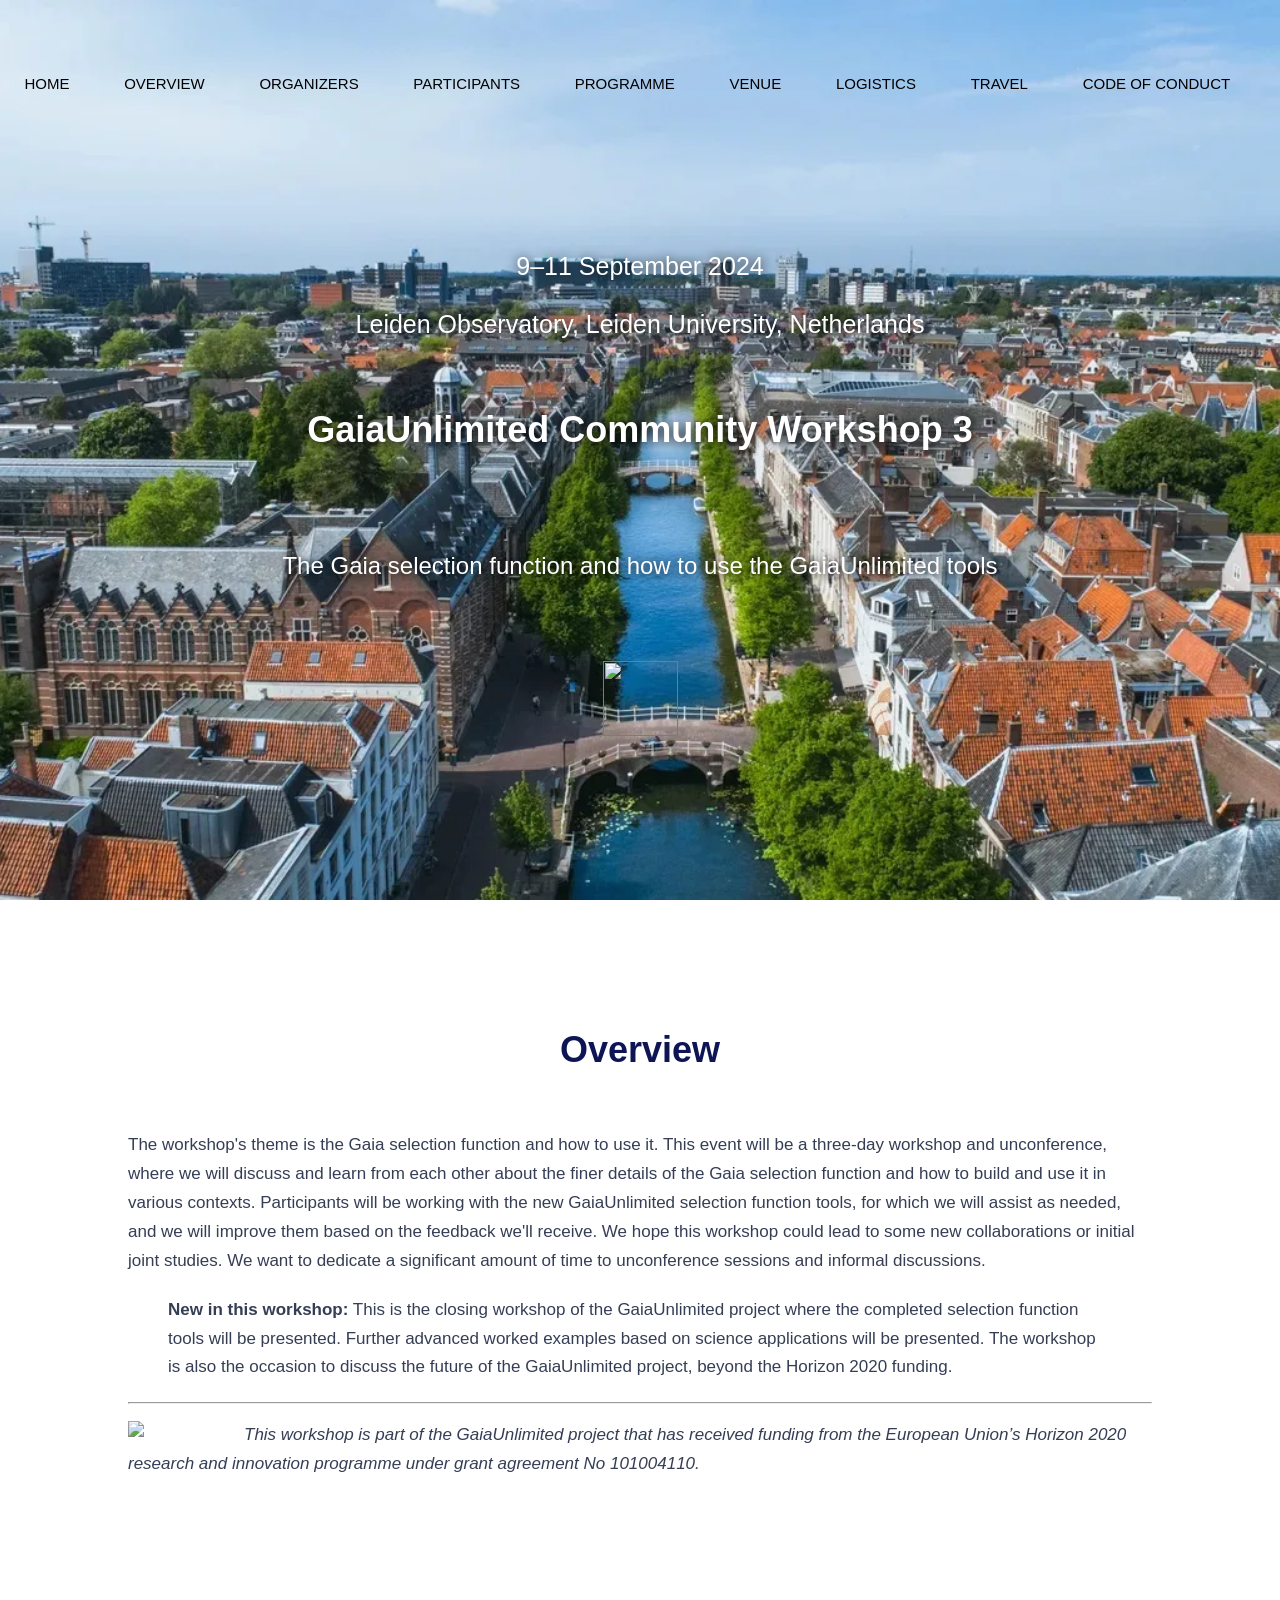
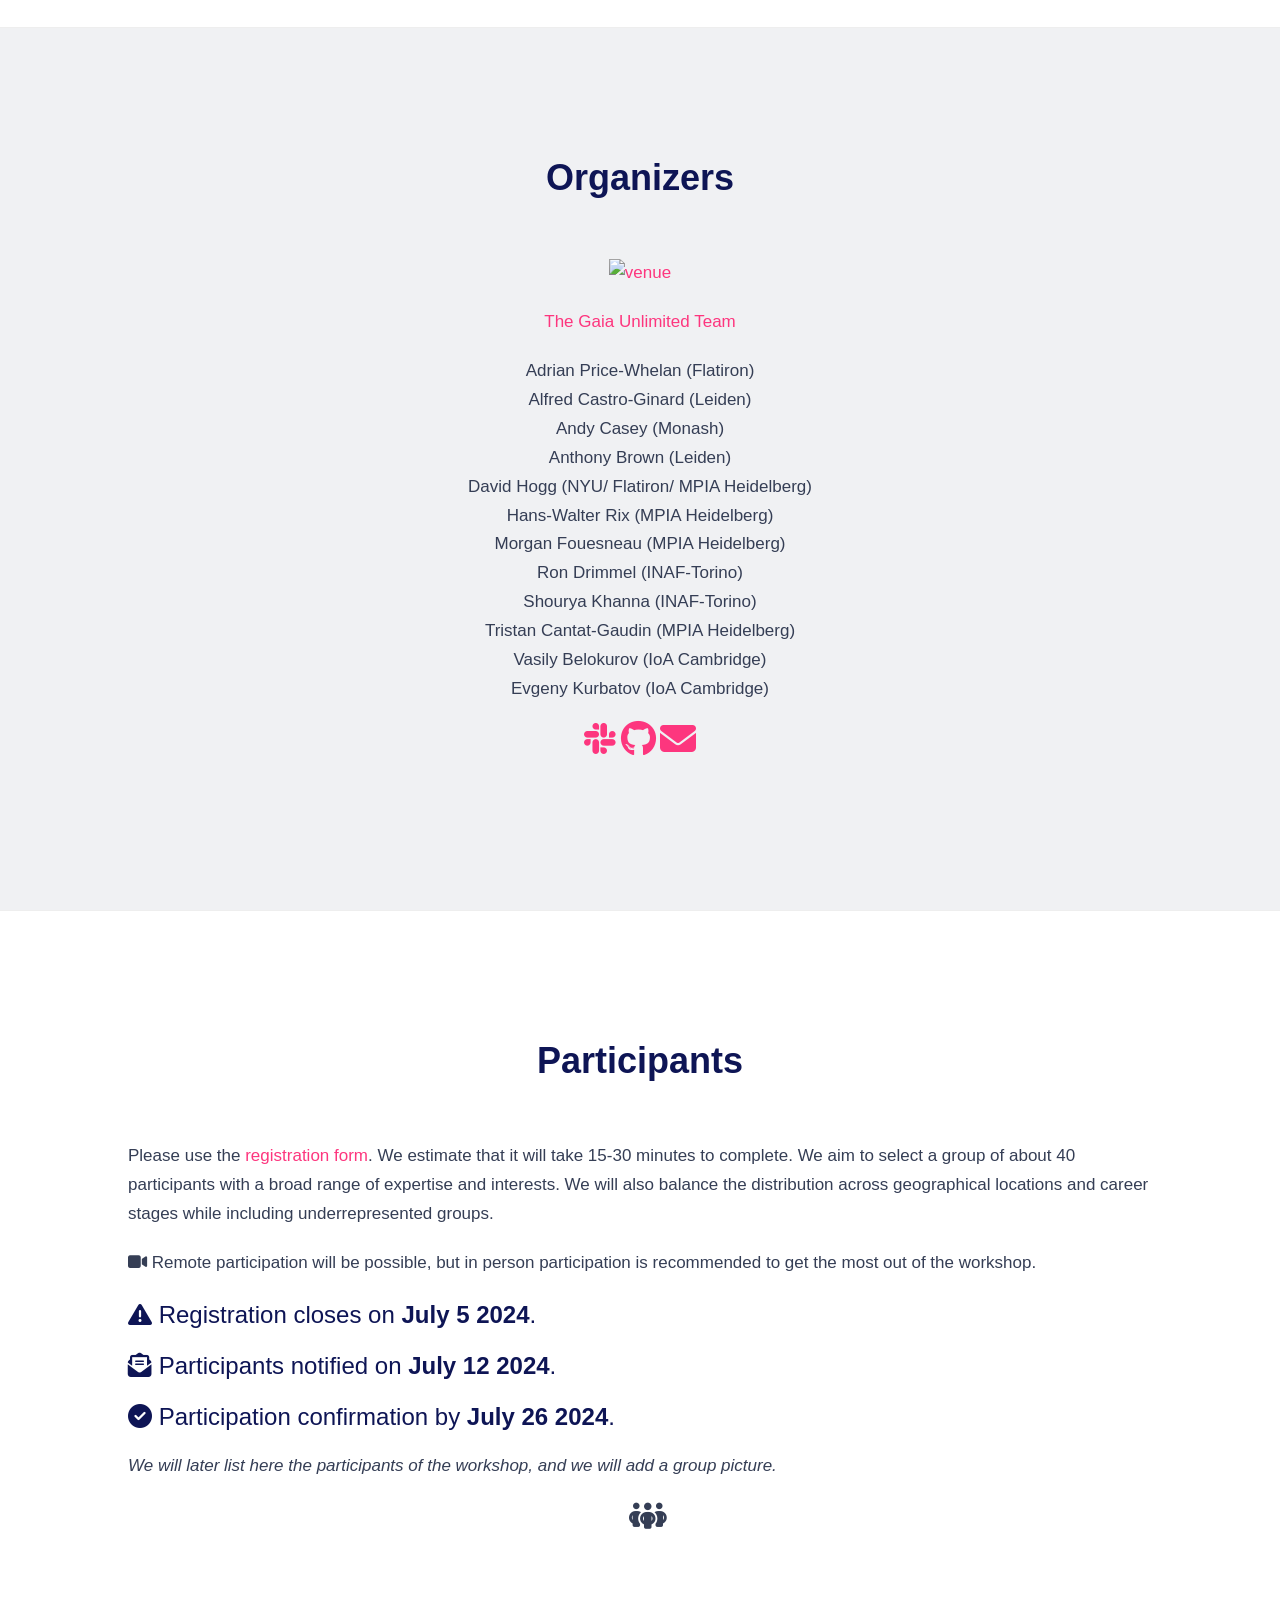
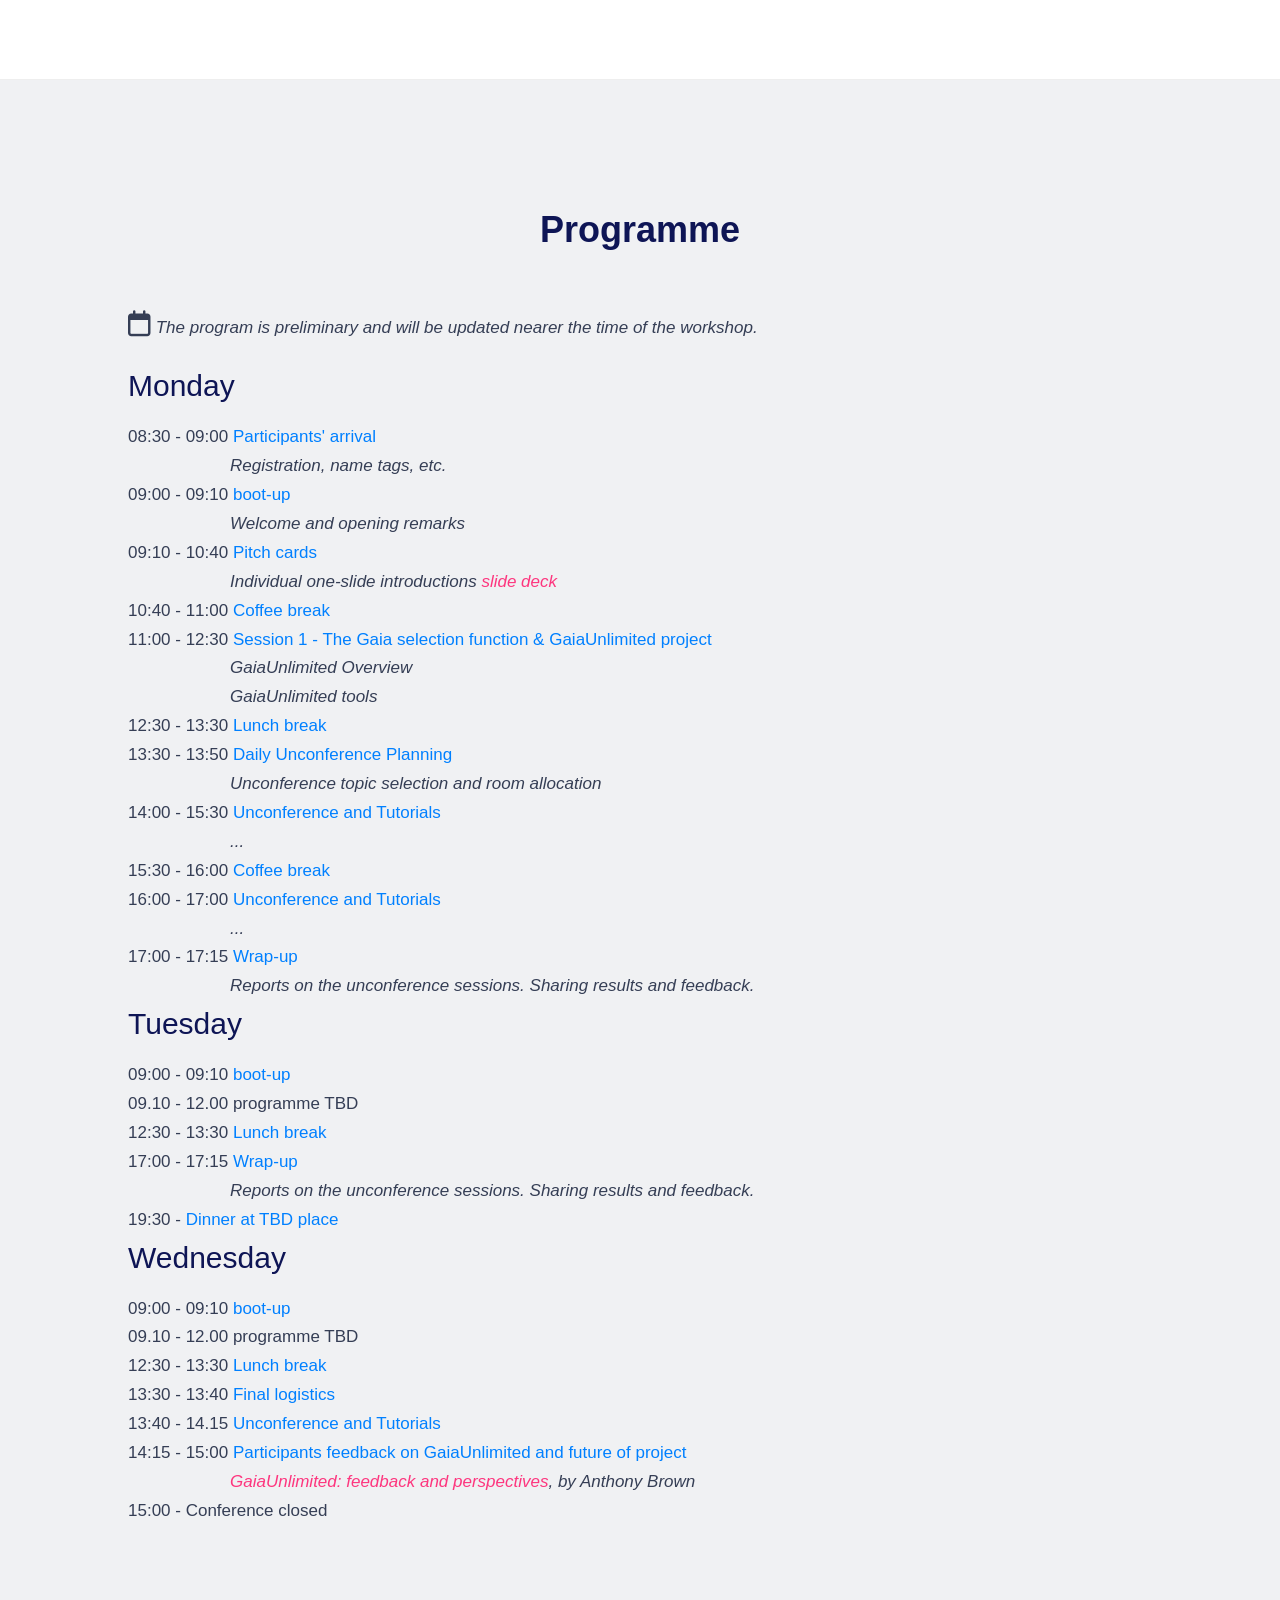
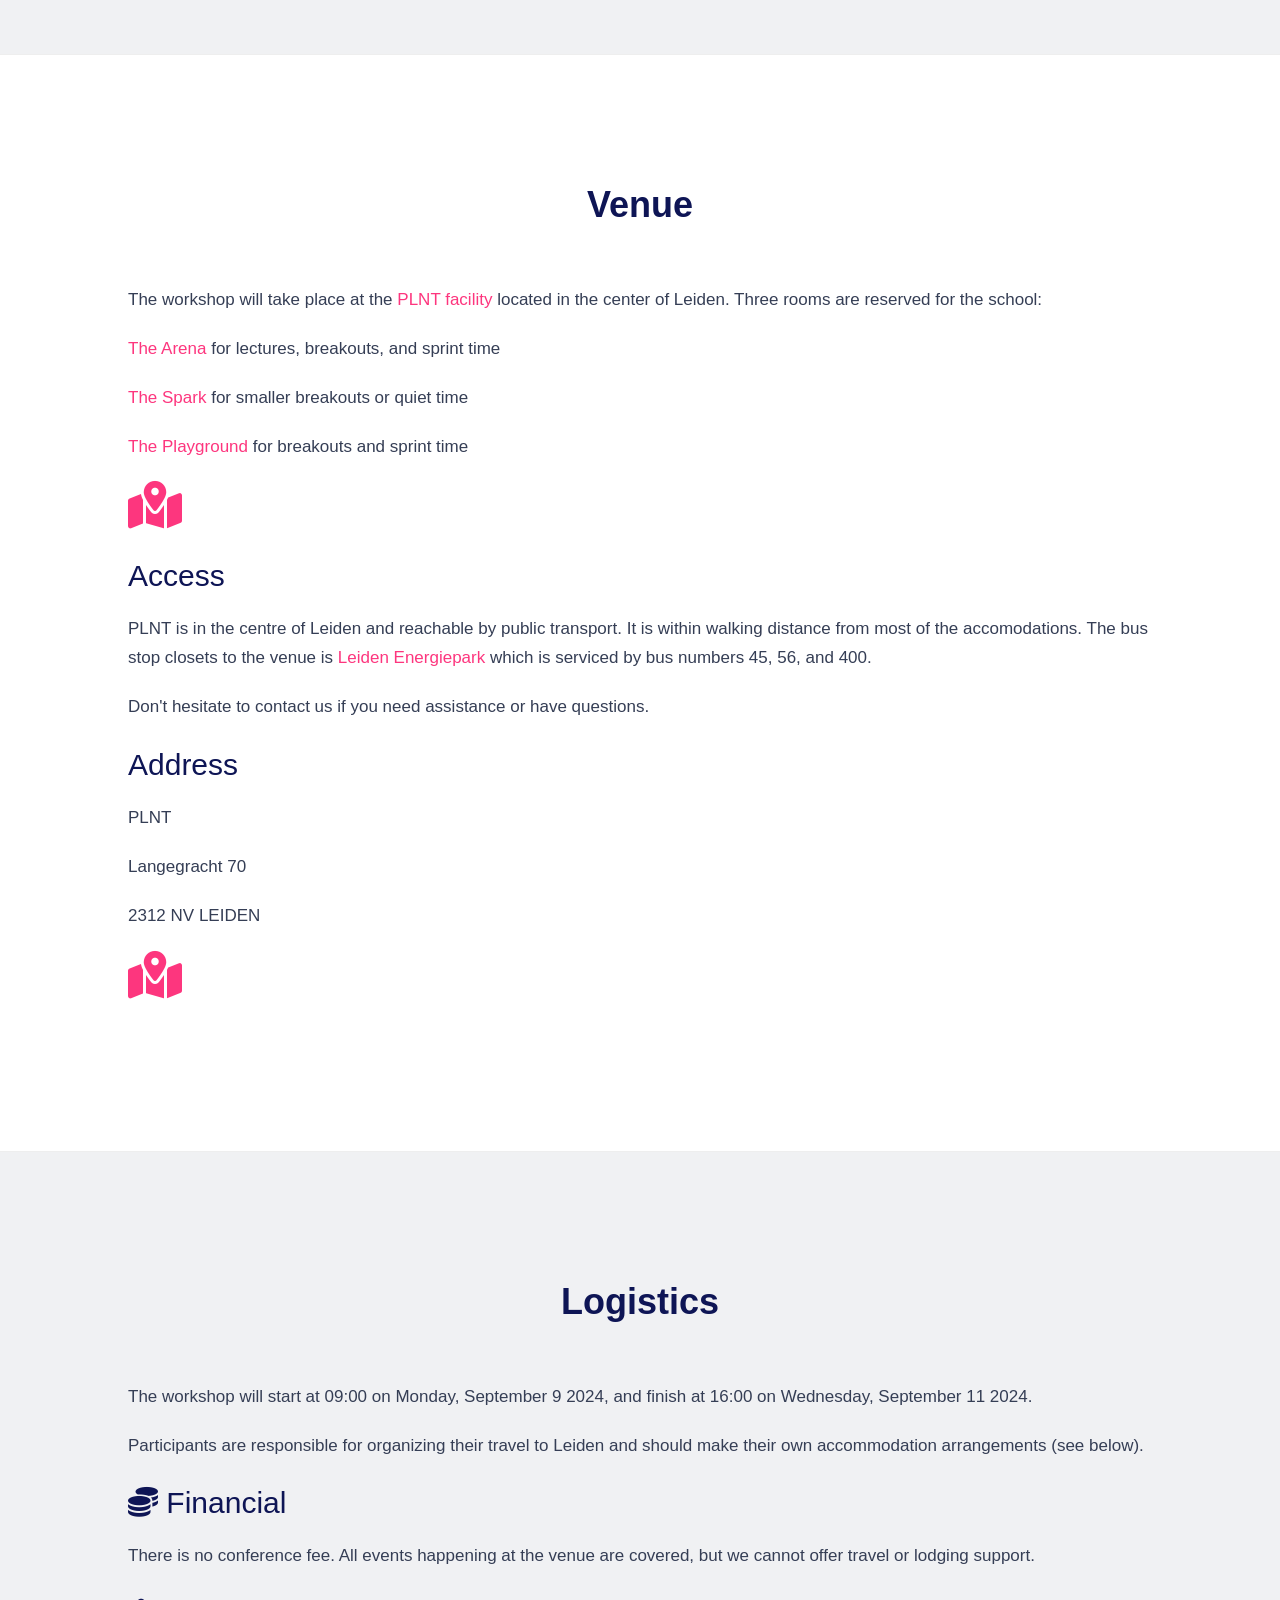
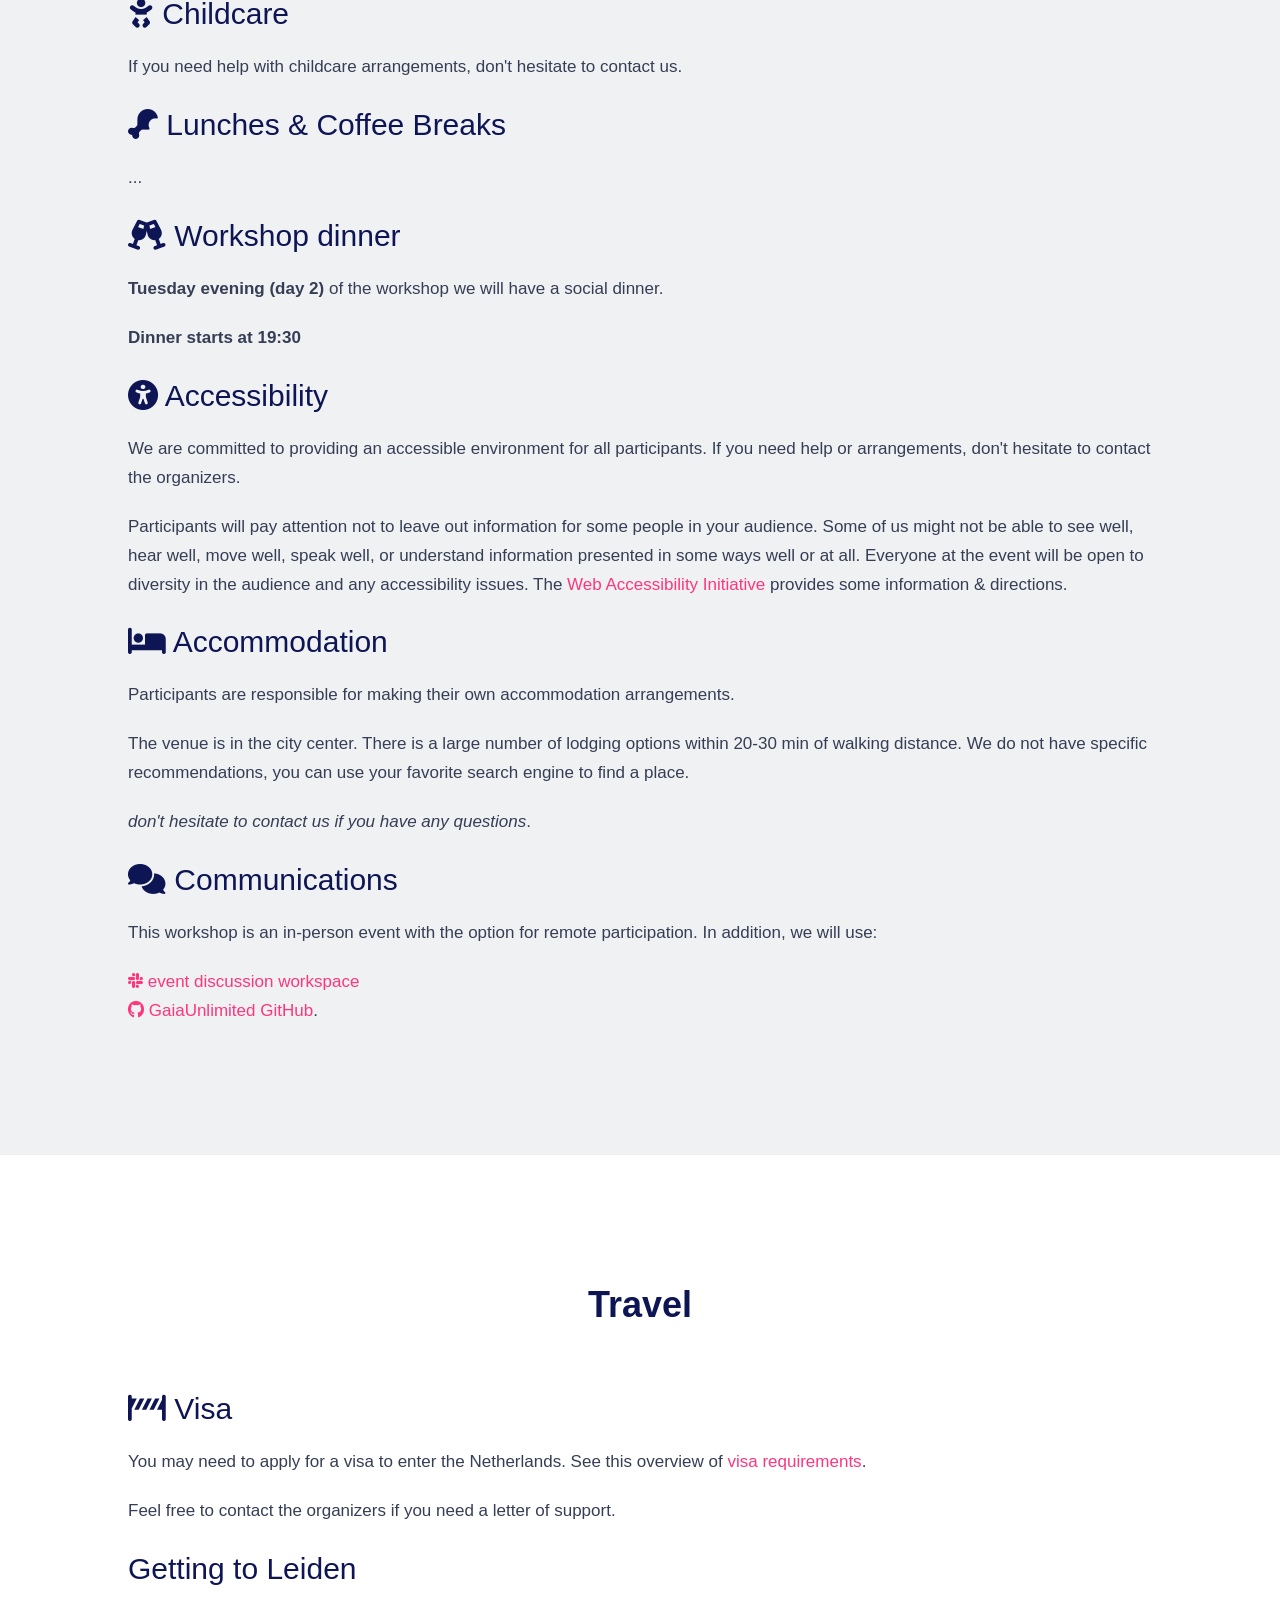
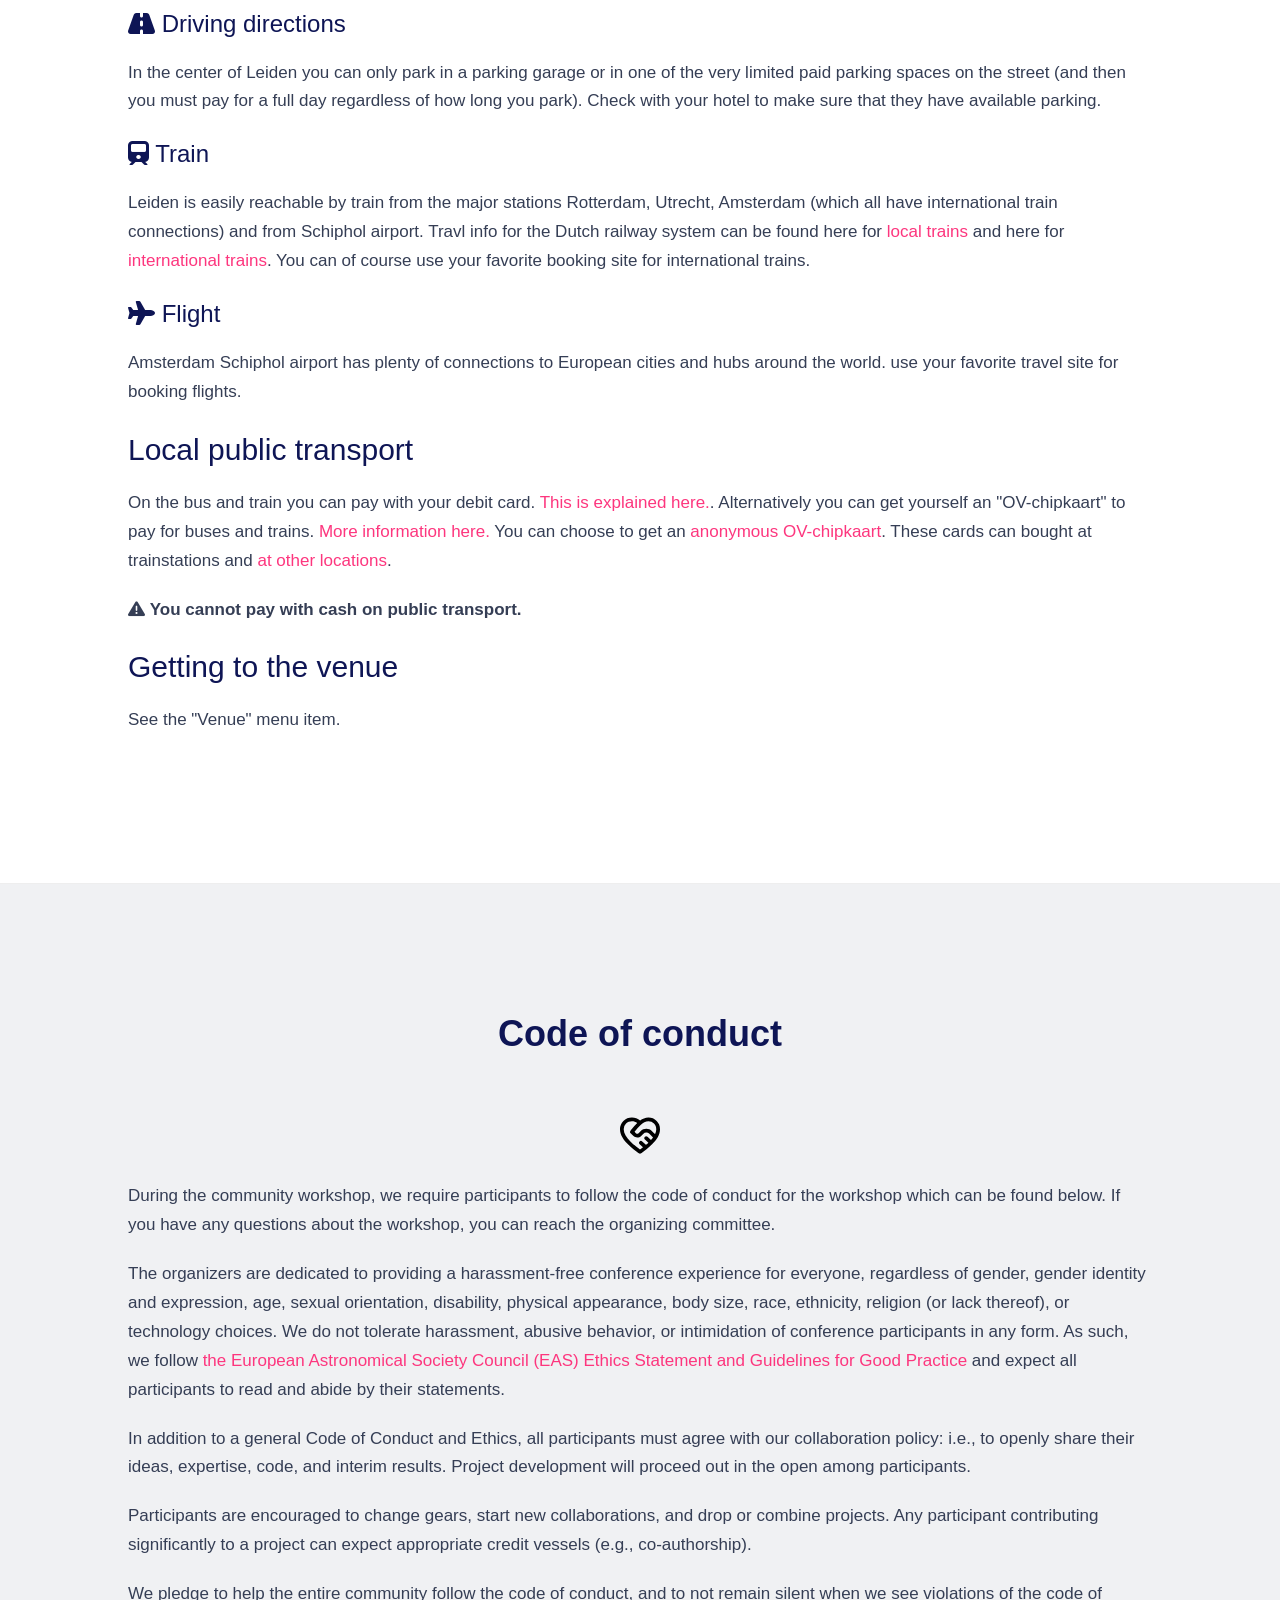
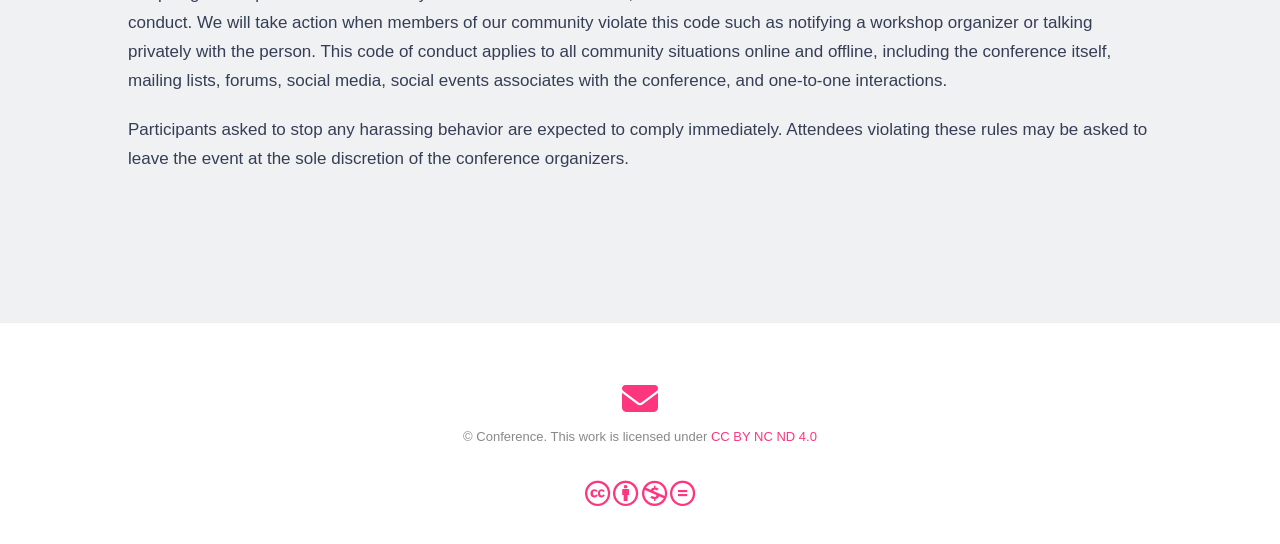
==== index.html @ 3f691093 "Update documentation" ====
<!DOCTYPE html>
<html>

<head>
    <meta charset="utf-8">
    <meta http-equiv="X-UA-Compatible" content="IE=edge">
    <meta name="viewport" content="width=device-width, initial-scale=1">
    <!-- The above 3 meta tags *must* come first in the head; any other head content must come *after* these tags -->
    <title> GaiaUnlimited Community Workshop 3 </title>

    <!-- favicon -->
    <link href="" rel=icon>

    <!-- Bootstrap -->
    <link rel=stylesheet href=https://cdn.jsdelivr.net/npm/academicons@1.9.1/css/academicons.min.css
        integrity="sha512-W0xM4mr6dEP9nREo7Z9z+9X70wytKvMGeDsj7ps2+xg5QPrEBXC8tAW1IFnzjR6eoJ90JmCnFzerQJTLzIEHjA=="
        crossorigin=anonymous media=print onload="this.media='all'">
    <link rel=stylesheet href=https://cdn.jsdelivr.net/gh/highlightjs/cdn-release@10.2.1/build/styles/github.min.css
        crossorigin=anonymous title=hl-light media=print onload="this.media='all'">
    <link rel=stylesheet href=https://cdn.jsdelivr.net/gh/highlightjs/cdn-release@10.2.1/build/styles/dracula.min.css
        crossorigin=anonymous title=hl-dark media=print onload="this.media='all'" disabled>
    <link rel="stylesheet" href="https://cdnjs.cloudflare.com/ajax/libs/font-awesome/6.1.1/css/all.min.css">
    <script src=https://cdn.jsdelivr.net/npm/mathjax@3/es5/tex-chtml.js integrity crossorigin=anonymous async></script>
    <script src="https://cdn.jsdelivr.net/npm/bootstrap@5.1.3/dist/js/bootstrap.bundle.min.js"
        integrity="sha384-ka7Sk0Gln4gmtz2MlQnikT1wXgYsOg+OMhuP+IlRH9sENBO0LRn5q+8nbTov4+1p"
        crossorigin="anonymous"></script>

    <!-- Style CSS -->
    <link href="css/style.css" rel="stylesheet">

    <!-- HTML5 shim and Respond.js for IE8 support of HTML5 elements and media queries -->
    <!-- WARNING: Respond.js doesn't work if you view the page via file:// -->
    <!--[if lt IE 9]>
    <script src="https://oss.maxcdn.com/html5shiv/3.7.2/html5shiv.min.js"></script>
    <script src="https://oss.maxcdn.com/respond/1.4.2/respond.min.js"></script>
    <![endif]-->
</head>

<body id="page-top" data-spy="scroll" data-target=".navbar">
    <div id="main-wrapper">
        <!-- Page Preloader -->
        <div id="preloader">
            <div id="status">
                <div class="status-mes"></div>
            </div>
        </div>

        <header class="header">
            <!-- Navigation -->
            <nav class="navbar main-menu" role="navigation">
                <div class="container">
                    <!-- Collect the nav links, forms, and other content for toggling -->
                    <div class="collapse navbar-collapse navbar-right navbar-main-collapse">
                        <ul class="nav navbar-nav"
                            style="display: flex;flex-wrap: wrap;flex-direction: row;align-content: center;justify-content: space-evenly;">
                            <!-- Hidden li included to remove active class from about link when scrolled up past about section -->
                            <li class="hidden"><a href="#page-top"></a></li>
                            <li><a class="page-scroll" href="#page-top">Home</a></li>
                            <li><a class="page-scroll" href="#section-overview">Overview</a></li>
<li><a class="page-scroll" href="#section-organizers">Organizers</a></li>
<li><a class="page-scroll" href="#section-participants">Participants</a></li>
<li><a class="page-scroll" href="#section-programme">Programme</a></li>
<li><a class="page-scroll" href="#section-venue">Venue</a></li>
<li><a class="page-scroll" href="#section-logistics">Logistics</a></li>
<li><a class="page-scroll" href="#section-travel">Travel</a></li>
<li><a class="page-scroll" href="#section-code-of-conduct">Code of conduct</a></li>
                        </ul>
                    </div>
                    <!-- /.navbar-collapse -->
                </div>
                <!-- /.container -->
            </nav>
            <!-- .nav -->
        </header>

        <div class="jumbotron text-center" id="page-top">
            <div class="content">
                <div class="event-date" style="text-shadow: 0px 1px 12px black;"> 9&ndash;11 September 2024 <br><br>Leiden Observatory, Leiden University, Netherlands
                </div><br>
                <h1 style="text-shadow: 0px 1px 12px black;"> GaiaUnlimited Community Workshop 3 </h1>
                <br><br>
                <p class="lead" style="text-shadow: 0px 1px 12px black;"> The Gaia selection function and how to use the GaiaUnlimited tools </p>
                <br><br>
                <a href><img src="https://gaia-unlimited.org/wp-content/uploads/2021/06/cropped-gaia_unlimited_logo_github.png" width="75" height="75" alt=""></a>
            </div>
        </div>
        <!-- .Jumbotron-->

        <!-- Section template -->
<section id="section-overview" class="section-wrapper overview ">
    <div class="container">
        <div class="row">
            <div class="section-title">
                <h1> Overview </h1>
            </div>
            <div class="col-md-12">
                    <p>The workshop's theme is the Gaia selection function and how to use it. This event will be a three-day workshop and unconference, where we will discuss and learn from each other about the finer details of the Gaia selection function and how to build and use it in various contexts. Participants will be working with the new GaiaUnlimited selection function tools, for which we will assist as needed, and we will improve them based on the feedback we'll receive. We hope this workshop could lead to some new collaborations or initial joint studies. We want to dedicate a significant amount of time to unconference sessions and informal discussions.</p>
<blockquote>
<p><strong>New in this workshop:</strong> This is the closing workshop of the GaiaUnlimited project where the completed selection function tools will be presented. Further advanced worked examples based on science applications will be presented. The workshop is also the occasion to discuss the future of the GaiaUnlimited project, beyond the Horizon 2020 funding.</p>
</blockquote>
<hr />
<p><a href="https://ec.europa.eu/info/funding-tenders/opportunities/portal/screen/home"><img width="100px" src="https://gaia-unlimited.org/wp-content/uploads/2021/06/EU-Logo_400x267.png" style="float:left;margin-right:1rem;"></a>
<em>This workshop is part of the GaiaUnlimited project that has received funding from the  European Union’s Horizon 2020 research and innovation programme under grant agreement No 101004110.</em></p>
            </div>
        </div>
    </div>
</section><!-- Section template -->
<section id="section-organizers" class="section-wrapper organizers gray-bg">
    <div class="container">
        <div class="row">
            <div class="section-title">
                <h1> Organizers </h1>
            </div>
            <div class="col-md-12">
                    <div class="col-md-12" style="text-align:center;">
<p><a href="https://gaia-unlimited.org"><img src="https://gaia-unlimited.org/wp-content/uploads/2021/06/cropped-gaia_unlimited_logo.png" alt="venue" width=360px"></a></p>
<p><a href="https://gaia-unlimited.org/team">The Gaia Unlimited Team</a></p>
<ul>
<li>Adrian Price-Whelan (Flatiron)</li>
<li>Alfred Castro-Ginard (Leiden)</li>
<li>Andy Casey (Monash)</li>
<li>Anthony Brown (Leiden)</li>
<li>David Hogg (NYU/ Flatiron/ MPIA Heidelberg)</li>
<li>Hans-Walter Rix (MPIA Heidelberg)</li>
<li>Morgan Fouesneau (MPIA Heidelberg)</li>
<li>Ron Drimmel (INAF-Torino)</li>
<li>Shourya Khanna (INAF-Torino)</li>
<li>Tristan Cantat-Gaudin (MPIA Heidelberg)</li>
<li>Vasily Belokurov (IoA Cambridge)</li>
<li>Evgeny Kurbatov (IoA Cambridge)</li>
</ul>
<p><a href="https://github.com/gaia-unlimited/community-workshop3/discussions" aria-label=envelope>
<i class="fa-brands fa-slack" style="font-size:36px;"></i>
</a>
<a href="https://github.com/gaia-unlimited" aria-label=envelope>
<i class="fa-brands fa-github" style="font-size:36px;"></i></i>
</a>
<a href="" aria-label=envelope>
<i class="fas fa-envelope big-icon" style="font-size:36px;"></i>
</a></p>
</div>
            </div>
        </div>
    </div>
</section><!-- Section template -->
<section id="section-participants" class="section-wrapper participants ">
    <div class="container">
        <div class="row">
            <div class="section-title">
                <h1> Participants </h1>
            </div>
            <div class="col-md-12">
                    <!--
<i class="fa-solid fa-people-group"></i> The registration is **closed**.
-->

<p>Please use the <a href="https://forms.gle/392gVDj4LmBH3yQZA">registration form</a>. We estimate that it will take 15-30 minutes to complete. We aim to select a group of about 40 participants with a broad range of expertise and interests. We will also balance the distribution across geographical locations and career stages while including underrepresented groups.</p>
<p><i class="fa-solid fa-video"></i> Remote participation will be possible, but in person participation is recommended to get the most out of the workshop.</p>
<h3><i class="fa-solid fa-exclamation-triangle"></i> Registration closes on <strong>July 5 2024</strong>.</h3>
<h3><i class="fa-solid fa-envelope-open-text"></i> Participants notified on <strong>July 12 2024</strong>.</h3>
<h3><i class="fa-solid fa-circle-check"></i> Participation confirmation by <strong>July 26 2024</strong>.</h3>
<p><em>We will later list here the participants of the workshop, and we will add a group picture.</em></p>
<!--
<div style="display:flex; justify-content: center; flex-wrap: wrap;">
<img src="static/img/community-workshop3-group-picture.jpg" alt="group" width=90% style="float: right;">
</div>
-->

<div style="font-size:30px; display:flex; justify-content: center;">
<i class="fa-solid fa-people-group" style="margin-left: 15px;"></i>
</div>

<div style="display:flex; justify-content: center; flex-wrap: wrap;">
<div class="col-md-6" align="right" style="margin: 10px;">
</div>
            </div>
        </div>
    </div>
</section><section id="section-programme" class="section-wrapper programme gray-bg">
    <div class="container">
        <div class="row">
            <div class="section-title">
                <h1> Programme </h1>
            </div>
            <div class="col-md-12">
                <p><i class="fa-regular fa-calendar" style="font-size:26px";></i> <em>The program is preliminary and will be updated nearer the time of the workshop.</em></p>
                <h2 id="day-Monday">Monday</h2>
08:30 - 09:00 <font color="0080FF">Participants' arrival</font> <br>
<span style="display:inline-block; width: 6em;"></span><i>Registration, name tags, etc.</i><br>
09:00 - 09:10 <font color="0080FF">boot-up</font> <br>
<span style="display:inline-block; width: 6em;"></span><i>Welcome and opening remarks</i><br>
09:10 - 10:40 <font color="0080FF">Pitch cards</font> <br>
<span style="display:inline-block; width: 6em;"></span><i>Individual one-slide introductions <a href="https://docs.google.com/presentation/d/129dMgPvSP_gWxbiLA3nNBAgWdsC5j6qUgDxePL5C2GE/edit?usp=sharing">slide deck</a></i><br>
10:40 - 11:00 <font color="0080FF">Coffee break</font> <br>
11:00 - 12:30 <font color="0080FF">Session 1 - The Gaia selection function &amp; GaiaUnlimited project</font> <br>
<span style="display:inline-block; width: 6em;"></span><i>GaiaUnlimited Overview</i><br>
<span style="display:inline-block; width: 6em;"></span><i>GaiaUnlimited tools</i><br>
12:30 - 13:30 <font color="0080FF">Lunch break</font> <br>
13:30 - 13:50 <font color="0080FF">Daily Unconference Planning</font> <br>
<span style="display:inline-block; width: 6em;"></span><i>Unconference topic selection and room allocation</i><br>
14:00 - 15:30 <font color="0080FF">Unconference and Tutorials</font> <br>
<span style="display:inline-block; width: 6em;"></span><i>...</i><br>
15:30 - 16:00 <font color="0080FF">Coffee break</font> <br>
16:00 - 17:00 <font color="0080FF">Unconference and Tutorials</font> <br>
<span style="display:inline-block; width: 6em;"></span><i>...</i><br>
17:00 - 17:15 <font color="0080FF">Wrap-up</font> <br>
<span style="display:inline-block; width: 6em;"></span><i>Reports on the unconference sessions. Sharing results and feedback.</i><br>
<h2 id="day-Tuesday">Tuesday</h2>
09:00 - 09:10 <font color="0080FF">boot-up</font> <br>
09.10 - 12.00 programme TBD <br>
12:30 - 13:30 <font color="0080FF">Lunch break</font> <br>
17:00 - 17:15 <font color="0080FF">Wrap-up</font> <br>
<span style="display:inline-block; width: 6em;"></span><i>Reports on the unconference sessions. Sharing results and feedback.</i><br>
19:30 - <font color="0080FF">Dinner at TBD place</font> <br>
<h2 id="day-Wednesday">Wednesday</h2>
09:00 - 09:10 <font color="0080FF">boot-up</font> <br>
09.10 - 12.00 programme TBD <br>
12:30 - 13:30 <font color="0080FF">Lunch break</font> <br>
13:30 - 13:40 <font color="0080FF">Final logistics</font> <br>
13:40 - 14.15 <font color="0080FF">Unconference and Tutorials</font> <br>
14:15 - 15:00 <font color="0080FF">Participants feedback on GaiaUnlimited and future of project</font> <br>
<span style="display:inline-block; width: 6em;"></span><i><a href="">GaiaUnlimited: feedback and perspectives</a>, by Anthony Brown</i><br>
15:00 - Conference closed <br>
            </div>
        </div>
    </div>
</section><!-- Section template -->
<section id="section-venue" class="section-wrapper venue ">
    <div class="container">
        <div class="row">
            <div class="section-title">
                <h1> Venue </h1>
            </div>
            <div class="col-md-12">
                    <p>The workshop will take place at the <a href="https://plnt.nl">PLNT facility</a> located in the center of Leiden. Three rooms are reserved for the school:</p>
<p><a href="https://plnt.nl/en/Bookings/the-arena/">The Arena</a> for lectures, breakouts, and sprint time</p>
<p><a href="https://plnt.nl/en/Bookings/the-spark/">The Spark</a> for smaller breakouts or quiet time</p>
<p><a href="https://plnt.nl/en/Bookings/the-playground/">The Playground</a> for breakouts and sprint time</p>
<p><a href="https://maps.app.goo.gl/2Hxd3dhDAkFKjmGw9"><i class="fa-solid fa-map-location-dot" style="font-size:48px;"></i></a></p>
<h2>Access</h2>
<p>PLNT is in the centre of Leiden and reachable by public transport. It is within walking distance from most of the accomodations. The bus stop closets to the venue is <a href="https://maps.app.goo.gl/ie12ehTRnkrovQN88">Leiden Energiepark</a> which is serviced by bus numbers 45, 56, and 400.</p>
<p>Don't hesitate to contact us if you need assistance or have questions.</p>
<h2>Address</h2>
<p>PLNT</p>
<p>Langegracht 70</p>
<p>2312 NV LEIDEN</p>
<p><a href="https://maps.app.goo.gl/2Hxd3dhDAkFKjmGw9"><i class="fa-solid fa-map-location-dot" style="font-size:48px;"></i></a></p>
            </div>
        </div>
    </div>
</section><!-- Section template -->
<section id="section-logistics" class="section-wrapper logistics gray-bg">
    <div class="container">
        <div class="row">
            <div class="section-title">
                <h1> Logistics </h1>
            </div>
            <div class="col-md-12">
                    <p>The workshop will start at 09:00 on Monday, September 9 2024, and finish at 16:00 on Wednesday, September 11 2024.</p>
<p>Participants are responsible for organizing their travel to Leiden and should make their own accommodation arrangements (see below).</p>
<h2><i class="fa-solid fa-coins"></i> Financial</h2>
<p>There is no conference fee. All events happening at the venue are covered, but we cannot offer travel or lodging support.</p>
<h2><i class="fa-solid fa-baby"></i> Childcare</h2>
<p>If you need help with childcare arrangements, don't hesitate to contact us.</p>
<h2><i class="fa-solid fa-drumstick-bite"></i> Lunches &amp; Coffee Breaks</h2>
<p>...</p>
<h2><i class="fa-solid fa-champagne-glasses"></i> Workshop dinner</h2>
<p><strong>Tuesday evening (day 2)</strong> of the workshop we will have a social dinner.</p>
<p><strong>Dinner starts at 19:30</strong></p>
<h2><i class="fa-solid fa-universal-access"></i> Accessibility</h2>
<p>We are committed to providing an accessible environment for all participants. If you need help or arrangements, don't hesitate to contact the organizers.</p>
<p>Participants will pay attention not to leave out information for some people in your audience.
Some of us might not be able to see well, hear well, move well, speak well, or understand information presented in some ways well or at all.
Everyone at the event will be open to diversity in the audience and any accessibility issues.
The <a href="https://www.w3.org/WAI/teach-advocate/accessible-presentations/">Web Accessibility Initiative</a> provides some information &amp; directions.</p>
<h2><i class="fa-solid fa-bed"></i> Accommodation</h2>
<p>Participants are responsible for making their own accommodation arrangements.</p>
<p>The venue is in the city center. There is a large number of lodging options within 20-30 min of walking distance. We do not have specific recommendations, you can use your favorite search engine to find a place.</p>
<p><em>don't hesitate to contact us if you have any questions</em>.</p>
<h2><i class="fa-solid fa-comments"></i> Communications</h2>
<p>This workshop is an in-person event with the option for remote participation. In addition, we will use:</p>
<ul>
<li><a href="https://github.com/gaia-unlimited/community-workshop3/discussions" aria-label=envelope> <i class="fa-brands fa-slack"></i> event discussion workspace</a></li>
<li><a href="https://github.com/gaia-unlimited" aria-label=envelope> <i class="fa-brands fa-github" ></i></i> GaiaUnlimited GitHub</a>.</li>
</ul>
            </div>
        </div>
    </div>
</section><!-- Section template -->
<section id="section-travel" class="section-wrapper travel ">
    <div class="container">
        <div class="row">
            <div class="section-title">
                <h1> Travel </h1>
            </div>
            <div class="col-md-12">
                    <h2><i class="fa-solid fa-road-barrier"></i> Visa</h2>
<p>You may need to apply for a visa to enter the Netherlands. See this overview of <a href="https://www.government.nl/topics/immigration-to-the-netherlands/question-and-answer/which-visa-do-i-need-to-travel-to-the-netherlands">visa requirements</a>.</p>
<p>Feel free to contact the organizers if you need a letter of support.</p>
<h2>Getting to Leiden</h2>
<h3><i class="fa-solid fa-road"></i> Driving directions</h3>
<p>In the center of Leiden you can only park in a parking garage or in one of the very limited paid parking spaces on the street (and then you must pay for a full day regardless of how long you park). Check with your hotel to make sure that they have available parking.</p>
<h3><i class="fa-solid fa-train"></i> Train</h3>
<p>Leiden is easily reachable by train from the major stations Rotterdam, Utrecht, Amsterdam (which all have international train connections) and from Schiphol airport. Travl info for the Dutch railway system can be found here for <a href="https://www.ns.nl/en">local trains</a> and here for <a href="https://www.nsinternational.com/en">international trains</a>. You can of course use your favorite booking site for international trains.</p>
<h3><i class="fa-solid fa-plane"></i> Flight</h3>
<p>Amsterdam Schiphol airport has plenty of connections to European cities and hubs around the world. use your favorite travel site for booking flights.</p>
<h2>Local public transport</h2>
<p>On the bus and train you can pay with your debit card. <a href="https://www.ovpay.nl/en">This is explained here.</a>. Alternatively you can get yourself an "OV-chipkaart" to pay for buses and trains. <a href="https://www.ov-chipkaart.nl/en">More information here.</a> You can choose to get an <a href="https://www.ov-chipkaart.nl/en/anonymous-ov-chipkaart">anonymous OV-chipkaart</a>. These cards can bought at trainstations and <a href="https://www.ov-chipkaart.nl/en/service-points-finder">at other locations</a>.</p>
<p><i class="fa-solid fa-exclamation-triangle"></i> <strong>You cannot pay with cash on public transport.</strong></p>
<h2>Getting to the venue</h2>
<p>See the "Venue" menu item.</p>
            </div>
        </div>
    </div>
</section><!-- Section template -->
<section id="section-code-of-conduct" class="section-wrapper code-of-conduct gray-bg">
    <div class="container">
        <div class="row">
            <div class="section-title">
                <h1> Code of conduct </h1>
            </div>
            <div class="col-md-12">
                    <div style="text-align:center;">
<svg aria-hidden="true" height="40" viewBox="0 0 16 16" version="1.1" width="40" data-view-component="true" class="octicon octicon-code-of-conduct mr-2">
    <path fill-rule="evenodd" d="M8.048 2.241c.964-.709 2.079-1.238 3.325-1.241a4.613 4.613 0 013.282 1.355c.41.408.757.86.996 1.428.238.568.348 1.206.347 1.968 0 2.193-1.505 4.254-3.081 5.862-1.496 1.526-3.213 2.796-4.249 3.563l-.22.163a.75.75 0 01-.895 0l-.221-.163c-1.036-.767-2.753-2.037-4.249-3.563C1.51 10.008.007 7.952.002 5.762a4.614 4.614 0 011.353-3.407C3.123.585 6.223.537 8.048 2.24zm-1.153.983c-.81.78-1.546 1.669-2.166 2.417-.184.222-.358.432-.52.623a.75.75 0 00.04 1.016c.35.35.697.697 1.043 1.047.866.875 2.292.914 3.185.032.264-.26.534-.528.802-.797.694-.694 1.8-.701 2.474-.03L12.92 8.7l.283.284c-.244.334-.515.666-.81.995l-1.384-1.28A.75.75 0 109.99 9.802l1.357 1.252c-.325.31-.656.606-.984.887l-1.48-1.366a.75.75 0 10-1.018 1.102L9.191 12.9c-.433.34-.838.643-1.191.905-1.04-.773-2.537-1.907-3.846-3.242C2.611 8.99 1.502 7.306 1.502 5.75a3.114 3.114 0 01.913-2.335c1.159-1.158 3.23-1.224 4.48-.191zm7.112 4.442c.313-.65.491-1.293.491-1.916v-.001c0-.614-.088-1.045-.23-1.385-.143-.339-.357-.633-.673-.949a3.113 3.113 0 00-2.218-.915c-1.092.003-2.165.627-3.226 1.602-.823.755-1.554 1.637-2.228 2.45l-.127.154.562.566a.756.756 0 001.066.02l.794-.79c1.258-1.258 3.312-1.31 4.594-.032.396.394.792.791 1.173 1.173l.022.023z"></path>
</svg>
</div>
<p>During the community workshop, we require participants to follow the code of conduct for the workshop which can be found below. If you have any questions about the workshop, you can reach the organizing committee.</p>
<p>The organizers are dedicated to providing a harassment-free conference experience for everyone, regardless of gender, gender identity and expression, age, sexual orientation, disability, physical appearance, body size, race, ethnicity, religion (or lack thereof), or technology choices. We do not tolerate harassment, abusive behavior, or intimidation of conference participants in any form.  As such, we follow <a href="https://eas.unige.ch/documents/EAS_Ethics_Statement.pdf">the European Astronomical Society Council (EAS) Ethics Statement and Guidelines for Good Practice</a> and expect all participants to read and abide by their statements.</p>
<p>In addition to a general Code of Conduct and Ethics, all participants must agree with our collaboration policy: i.e., to openly share their ideas, expertise, code, and interim results. Project development will proceed out in the open among participants.</p>
<p>Participants are encouraged to change gears, start new collaborations, and drop or combine projects. Any participant contributing significantly to a project can expect appropriate credit vessels (e.g., co-authorship).</p>
<p>We pledge to help the entire community follow the code of conduct, and to not remain silent when we see violations of the code of conduct. We will take action when members of our community violate this code such as notifying a workshop organizer or talking privately with the person.
This code of conduct applies to all community situations online and offline, including the conference itself, mailing lists, forums, social media, social events associates with the conference, and one-to-one interactions.</p>
<p>Participants asked to stop any harassing behavior are expected to comply immediately. Attendees violating these rules may be asked to leave the event at the sole discretion of the conference organizers.</p>
            </div>
        </div>
    </div>
</section>
        <!-- .about-event -->

        <footer class="footer">
            <div class="copyright-section">
                <div class="container">
                    <div class="col-md-12">
                        <div class="copytext text-center"><br>
                            <ul class=network-icon aria-hidden=true>
                                <li>
                                    <a href=}} aria-label=envelope>
                                        <i class="fas fa-envelope big-icon" style="font-size:36px;"></i>
                                    </a>
                                </li>
                            </ul>
                        </div>
                        <div class="copytext text-center">
                            &copy Conference.
                            This work is licensed under <a href="https://creativecommons.org/licenses/by-nc-nd/4.0"
                                rel="noopener noreferrer" target="_blank">CC BY NC ND 4.0</a>
                            <br>
                            <!-- <a href="placeholder" target="_blank">imprint</a>,
                        <a href="placeholder" target="_blank">privacy policy</a> -->
                            <br>
                            <a href="https://creativecommons.org/licenses/by-nc-nd/4.0" rel="noopener noreferrer"
                                target="_blank" aria-label="Creative Commons">
                                <i class="fab fa-creative-commons fa-2x" aria-hidden="true"></i>
                                <i class="fab fa-creative-commons-by fa-2x" aria-hidden="true"></i>
                                <i class="fab fa-creative-commons-nc fa-2x" aria-hidden="true"></i>
                                <i class="fab fa-creative-commons-nd fa-2x" aria-hidden="true"></i>
                            </a>
                        </div>
                    </div>
                </div>
                <!-- .container -->
            </div>
            <!-- .copyright-section -->
        </footer>
        <!-- .footer -->

    </div>
    <!-- #main-wrapper -->
    <!-- jquery -->
    <script src="https://cdnjs.cloudflare.com/ajax/libs/jquery/3.6.0/jquery.min.js"
        integrity="sha512-894YE6QWD5I59HgZOGReFYm4dnWc1Qt5NtvYSaNcOP+u1T9qYdvdihz0PPSiiqn/+/3e7Jo4EaG7TubfWGUrMQ=="
        crossorigin="anonymous" referrerpolicy="no-referrer"></script>
    <!-- Bootstrap -->
    <script src="js/bootstrap.min.js"></script>
    <!-- Plugin JavaScript -->
    <script src="js/jquery.easing.min.js"></script>
    <script src="js/scripts.js"></script>
</body>

</html>
---- css/style.css ----
/*
Template Name: finadvisor
Description: HTML5 / CSS3 One Page
Version: 1.0
Author: uiCookies.com
*/

/*------------------------------------------------------------------
[Table of contents]

1. Body
    2. Global Typography
    3. Section Background / .gray-bg / .white-bg
	4. Header /
	    4.1. .top-bar
		4.2. Navigation / .navbar
	5. Hero Slider / .hero-slide
	6. Services / .services
	7. About Us / .about-us
	8. Testimonial / .testimonialOne
	9. Team / .team
	10. Pricing Table / .pricing-section
	11. Client Logo / .client-logo
	12. Contact Section
	    12.1. #googleMap
	    12.2. Contact Form
	13. Footer / .footer
	14. Preloader / #preloader


# [Color codes]

# Body  (text): #888
# Heading Color #0E1555
# Theme Color (link color) #FD367E
# Mid grey (sub header) #666666
# -------------------------------------------------------------------*/

body {
    font-family : 'Arial', sans-serif;
    font-size   : 17px;
    line-height : 1.7em;
    color       : #353e55;
    font-weight : 100;
    background  : #ffffff;
    border      : 0px solid #fff;
    margin      : 0px;
    }

/* --------------------------------------
 * Global Typography
 *------------------------------------------*/

h1, h2, h3, h4, h5, h6 {
    margin : 0 0 15px;
    color  : #0e1555;
    }

h1 {
    font-size   : 36px;
    line-height : 1.2em;
    font-weight : 700;
    }

h2 {
    font-size   : 30px;
    line-height : 1.5em;
    font-weight : 400;
    }

h3 {
    font-size   : 24px;
    line-height : 1.5em;
    font-weight : 300;
    }

h4 {
    font-size   : 18px;
    line-height : 1.5em;
    font-weight : 300;
    }

h5 {
    font-size   : 16px;
    line-height : 1.5em;
    font-weight : 500;
    }

h6 {
    font-size   : 15px;
    line-height : 24px;
    }

/* --------------------------------------
 * LINK STYLE
 *------------------------------------------*/
a {
    color              : #fd367e;
    text-decoration    : none;
    -webkit-transition : all 0.3s ease 0s;
    -moz-transition    : all 0.3s ease 0s;
    -o-transition      : all 0.3s ease 0s;
    transition         : all 0.3s ease 0s;
    }

a,
a:active,
a:focus,
a:active {
    text-decoration : none;
    outline         : none
    }

a:hover,
a:focus {
    text-decoration : none;
    color           : #999999;
    }

p {
    margin-bottom : 20px;
    }

p.lead {
    font-size   : 19px;
    line-height : 1.7em;
    }

ul {
    margin     : 0;
    padding    : 0;
    list-style : none;
    }

/*Button Style*/
.btn {
    padding        : 10px 30px;
    margin-bottom  : 0;
    font-size      : 16px;
    border-radius  : 0;
    font-weight    : 500;
    border-width   : 2px;
    text-transform : uppercase;
    }

.btn-lg {
    font-size : 18px;
    padding   : 15px 30px
    }

/*btn-primary*/
.btn-primary {
    background-color : #fd367e;
    border-color     : #fd367e;
    }

.btn-primary:hover,
.btn-primary:focus,
.btn-primary:active:focus {
    background   : transparent;
    color        : #fd367e;
    border-color : #fd367e;
    }

/*btn-default*/
.btn-default {
    color            : #ffffff;
    background-color : transparent;
    border-color     : #ffffff;
    }

.btn-default:hover,
.btn-default:focus,
.btn-default:active:focus {
    background-color : transparent;
    color            : #fd367e;
    border-color     : #fd367e;
    }

button:focus,
.btn:focus,
.btn:active:focus {
    outline : none;
    }

/* --------------------
 * Section Background
 * -------------------*/

.gray-bg {
    background-color : #f0f1f3;
    border-top       : 1px solid #eeeeee;
    border-bottom    : 1px solid #eeeeee;
    }

.white-bg {
    background-color : #ffffff;
    }

/* --------------------
 *  main Wrapper
 * -------------------*/
#main-wrapper {
    background : #ffffff;
    overflow   : hidden;
    }

/*-----------------------------
 * NAVIGATION & HEADER STYLE
 *-------------------------------*/

.header {
    position : absolute;
    left     : 15px;
    right    : 15px;
    top      : 40px;
    z-index  : 9;
    }

/*Logo*/
.navbar-brand {
    padding : 0;
    height  : auto;
    margin  : 5px 0 !important;
    }

@media (max-width : 768px) {
    .navbar-brand {
        width : 200px;
        }

    .navbar-brand img {
        max-width : 100%;
        height    : auto;
        }
    }

/*navbar*/

.navbar {
    border-radius  : 0;
    padding        : 30px 0;
    background     : transparent;
    margin         : 0;
    font-size      : 15px;
    text-transform : uppercase;
    }

@media (max-width : 768px) {
    .navbar {
        padding : 10px;
        }
    }

/*navbar toggle*/
.navbar-toggle {
    margin        : 5px 0;
    padding       : 11px 10px;
    background    : transparent;
    }

.navbar-toggle:hover {
    color: #fff;
    }

.navbar-toggle .icon-bar {
    background: #fff;
    }

/*Navigation Style*/
.main-menu .navbar-right {
    /*margin-right : 40px;*/
    margin-right : -20px;
    margin-left  : -100px;
    }

.main-menu .nav li a {
    color       : #000000;
    font-weight : 500;
    }

.main-menu .nav li a:hover,
.main-menu .nav li.active a {
    color      : #fd367e;
    background : transparent;
    -webkit-box-shadow: none;
    box-shadow: none;
    }

.main-menu .nav li a:focus {
    background : transparent;
    }

@media (max-width : 991px) {
    .main-menu .nav li a {
        padding-left : 15px;
        }
    }

@media (max-width : 768px) {
    .main-menu .nav li {
        text-align : center;
        }

    .main-menu .nav li a {
        padding : 5px 0;
        color: #0e1555;
        }

    .navbar-collapse {
        margin-top : 10px;
        background: #fff;
        }
    }


/* Sticky Menu */
.sticky-nav {
    position           : fixed;
    right              : 0;
    left               : 0;
    top                : 0;
    z-index            : 999;
    background         : #ffffff !important;
    padding            : 5px 0;
    box-shadow         : 0 2px 5px rgba(0, 0, 0, .1);
    -webkit-transition : all .5s ease-in-out;
    -moz-transition    : all .5s ease-in-out;
    transition         : all .5s ease-in-out;
    }

.sticky-nav .nav li a {
    color : #0e1555;
    }

.sticky-nav .navbar-toggle .icon-bar{
    background: #333;
    }

@media (max-width: 768px) {
    .sticky-nav{
        padding-left: 10px;
        padding-right: 10px;
        }
    }

/*-------------------
 * Jumbotron
 *-------------------*/
.jumbotron {
    background            : url("../static/img/background.jpg");
    background-size       : cover;
    padding               : 0;
    margin                : 0;
    height                : 100vh;
    min-height            : 700px;
    vertical-align        : middle;
    position              : relative;
    background-attachment : fixed;
    background-repeat     : no-repeat;
    background-position   : center center;
    overflow              : hidden;
    opacity               : 0.99;
    }

.jumbotron .content {
    color             : #ffffff;
    position          : absolute;
    top               : 43%;
    left              : 0;
    right             : 0;
    height            : 30%;
    width             : 100%;
    margin            : 0 auto;
    padding: 0;
    transform         : translateY(-50%);
    -webkit-transform : translateY(-50%);
    -moz-transform    : translateY(-50%);
	text-align        : center
    }

.jumbotron .content h1 {
    color       : #ffffff;
    font-weight : bold;
    }

.jumbotron .content p.lead {
    font-size   : 24px;
    line-height : 1.5em;
    /*color       : rgba(255, 255, 255, .7);*/
    color       : white;
    font-weight : bolder;
    }

.jumbotron .content .event-date {
    font-size     : 25px;
    margin-bottom : 40px;
    font-weight   : bolder;
    }

.jumbotron .btn {
    margin-top : 40px;
    }

@media (max-width : 600px) {
    .jumbotron .content {
        min-height : auto;
        }

    .jumbotron .content h1 {
        font-size : 26px;
        }

    .jumbotron .content p.lead {
        font-size : 15px;
        }
    }

/*---------------------------
 * Section Wrapper
 *---------------------------*/
.section-wrapper {
    padding : 10% 10%;
    }

/*---------------------------
 * Section Title
 *---------------------------*/
.section-title {
    margin-bottom : 60px;
    text-align    : center;
    }

.section-title h1 {
    margin-bottom : 5px;
    }

.section-title p {
    font-size : 18px;
    color     : #888888;
    }

/* ----------------------------------------------
 * About Event
 *-----------------------------------------------*/
.about-event .lead {
    font-size   : 19px;
    line-height : 1.7em;
    }

.about-event address {
    font-size   : 15px;
    color       : #888888;
    line-height : 1.8em;
    }

.about-event address strong {
    color : #353e55;
    }

/* ----------------------------------------------
 * Team Section
 *-----------------------------------------------*/

.team .thumbnail {
    padding          : 0;
    line-height      : 22px;
    background-color : transparent;
    border           : 0;
    margin-bottom: 30px;
    }

@media (max-width : 767px) {
    .team .thumbnail {
        margin-bottom : 30px;
        }
    }

.team .thumbnail img {
    width : 100%;
    }

.team .thumbnail .caption {
    padding          : 10px;
    }

.team .thumbnail h3 {
    font-size        : 16px;
    font-weight: bold;

    margin           : 0 40px;
    text-transform   : uppercase;
    padding          : 10px 0;
    }



.team .thumbnail h3 small {
    font-size: 14px;
    color     : #888;
    display: block;
    font-weight: normal;
    }


.team .social-links li {
    display      : inline-block;
    margin-right : 3px;
    }

.team .social-links li:last-child {
    margin-right : 0;
    }

.team .social-links li a {
    display   : block;
    font-size : 14px;
    color     : #ccc;
    padding   : 0 5px;
    }

.team .social-links li a:hover {
    color : #333;
    }

/* --------------------------
* Participants
*---------------------------*/
table {
	width	: 100%;
	border-collapse: collapse;
	}

td, th, thead {
	border	: 1px solid black;
	padding	: 10px;
    }

td {
	font-weight	: 300;
	}

tr:nth-child(odd) {
	background	: #b1b9ce;
	}

tbody {
	height		: 100px;
	overflow	: auto;
	}



/* --------------------------
 * Agenda
 *---------------------------*/
.section-ajenda .session {
    padding       : 15px 0;
    border-left   : 1px solid #eeeeee;
    margin-bottom : 40px;
    }

.section-ajenda .session time {
    padding       : 5px 25px 15px;
    border-bottom : 1px solid #eeeeee;
    display       : inline-block;
    }

.section-ajenda .session h2 {
    margin : 20px 0 0 20px;
    }

.section-ajenda .session h3 {
    margin         : 20px 0 20px 20px;
    font-size      : 20px;
    text-transform : uppercase;
    }

.section-ajenda .session h3 span {
    font-size   : 14px;
    display     : block;
    line-height : 1;
    }

/* --------------------------
 * Pricing Table
 *---------------------------*/

.pricing-section .pricing-table-default {
    border         : 1px solid #f1f1f1;
    background     : #ffffff;
    padding-bottom : 40px;
    }

@media (max-width : 766px) {
    .pricing-section .pricing-table-default {
        margin-bottom : 30px;
        }
    }

.pricing-section .pricing-head h3 {
    font-size        : 15px;
    font-weight      : bold;
    text-transform   : uppercase;
    color            : #ffffff;
    padding          : 14px 40px;
    margin           : 0;
    background-color : #0e1555;
    }

.pricing-section .pricing-head .price {
    display     : block;
    font-size   : 60px;
    line-height : 60px;
    font-weight : bold;
    padding     : 43px 0 0;
    }

.pricing-section .pricing-head .price sup {
    font-size      : 24px;
    font-weight    : bold;
    vertical-align : super;
    top            : 0;
    }

.pricing-section .pricing-detail {
    margin : 0 50px 25px 50px;
    }

.pricing-section .pricing-detail p {
    margin : 0;
    }

/*pricing list*/

.pricing-section .pricing-list li {
    display : block;
    padding : 8px 0;
    }

.pricing-section .pricing-list li i {
    margin-right : 17px;
    }

.pricing-section .pricing-list li:first-child {
    padding-top : 25px;
    }

.pricing-section .pricing-list li:last-child {
    padding : 12px 0 0;
    }

.pricing-section .pricing-detail .pink-i li {
    position : relative;
    }

/* --------------------------
 * Client Logo
 *---------------------------*/

.client-logo a img {
    width              : 100%;
    opacity            : 1;
    -webkit-transition : all 0.8s ease 0s;
    -moz-transition    : all 0.8s ease 0s;
    -o-transition      : all 0.8s ease 0s;
    transition         : all 0.8s ease 0s;
    }

.client-logo a:hover img {
    opacity : .5;
    }

@media (max-width : 992px) {
    .client-logo .section-margin {
        margin-bottom : 30px;
        }
    }


/* ------------------
* haus der astronomie (hda)
* ------------------*/

#hda {
  border-width: 5;
  border-color: red;
  }


/* ------------------
 * Google Map
 * ------------------*/

 #map {
 	width: 100%;
 	height: 400px;
 	background-color: grey;
 	}

#googleMap {
    height        : 400px;
    border        : 5px solid #ffffff;
    margin-bottom : 100px;
    }

/* ---------------------------
 * Subscribe Form
 * --------------------------- */

.subscribe-form {
    text-align : center;
    }



/*-------------------
 * Form Style
 *-------------------*/

.form-control {
    height        : 46px;
    padding       : 0 20px;
    font-size     : 14px;
    line-height   : 46px;
    color         : #969595;
    border        : 1px solid #f1f1f1;
    border-radius : 0;
    box-shadow    : none;
    }

.form-control.input-lg {
    height        : 60px;
    padding       : 0 20px;
    font-size     : 18px;
    line-height   : 60px;
    color         : #969595;
    border        : 1px solid #f1f1f1;
    border-radius : 0;
    box-shadow    : none;
    min-width     : 400px;
    }

.form-control:focus,
.form-control:active {
    box-shadow   : none;
    border-color : #fd367e;
    }


@media (max-width : 600px) {
    .form-control.input-lg{
        min-width: auto;
        display: block;
        }
    }

/* --------------------------------------------
 *   Footer
 *---------------------------------------------- */

/* Copyright */

.footer .copyright-section {
    font-size : 13px;
    color     : #888888;
    padding   : 30px 0;
    text-align: center;
    }

.footer .copyright-section .copytext {
    font-weight : 400;
    display     : block;
    }

/* ---------------------------------------------- /*
 * Preloader
/* ---------------------------------------------- */
#preloader {
    background : #ffffff;
    bottom     : 0;
    left       : 0;
    position   : fixed;
    right      : 0;
    top        : 0;
    z-index    : 9999;
    }

#status,
.status-mes {
    background-image    : url(../img/preloader.gif);
    background-position : center;
    background-repeat   : no-repeat;
    height              : 200px;
    left                : 50%;
    margin              : -100px 0 0 -100px;
    position            : absolute;
    top                 : 50%;
    width               : 200px;
    }

.status-mes {
    background : none;
    left       : 0;
    margin     : 0;
    text-align : center;
    top        : 65%;
    }

.speaker-list {
    display: flex;
    flex-wrap: wrap;
    justify-content: center;
}

.speaker-item {
    margin      : 5px ;
    border      : 5px solid ghostwhite;
    text-align: center;
    background-color: ghostwhite;
    box-shadow: 0 0 3px 0px black;
}

.speaker-item p {
    border   : 0px;
    margin   : 0px;
    margin-bottom: 0;
}

.speaker-item h4 {
    font-weight: 900;
    border   : 0px;
    margin   : 0px;
}
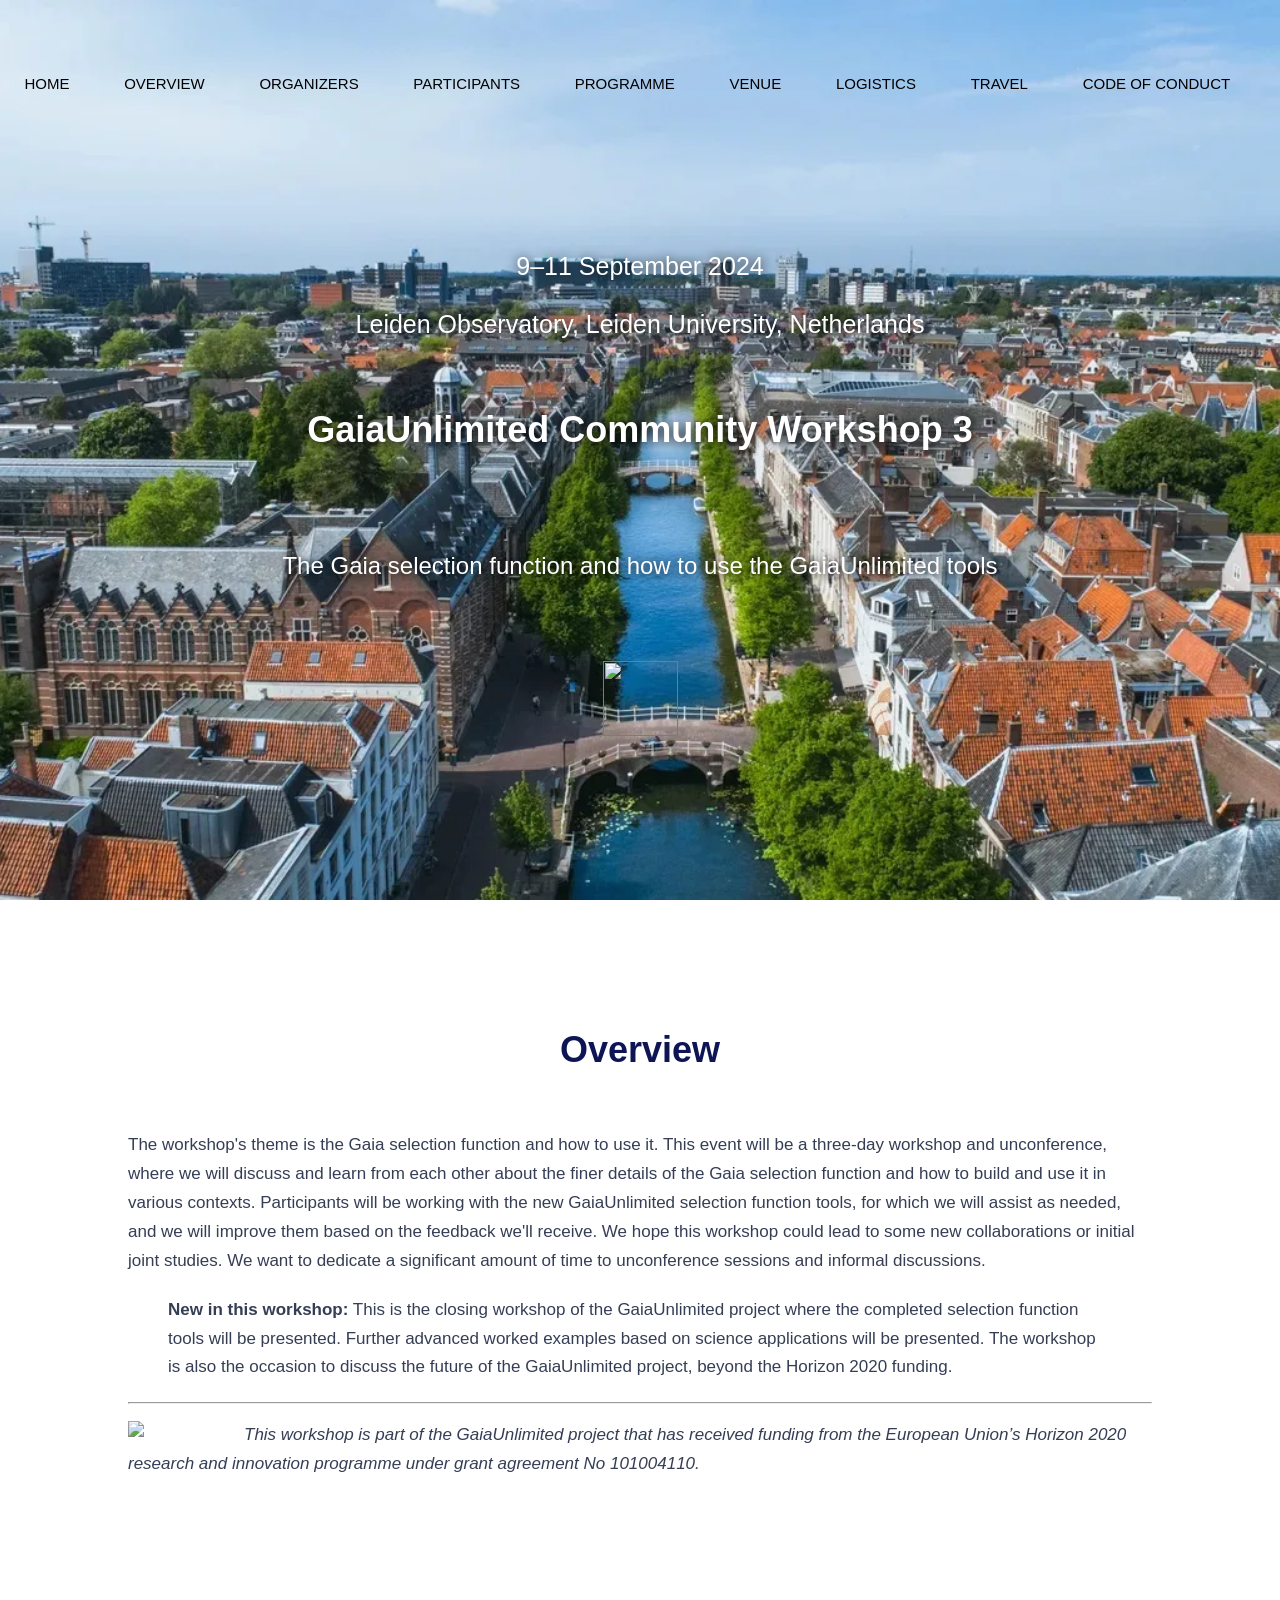
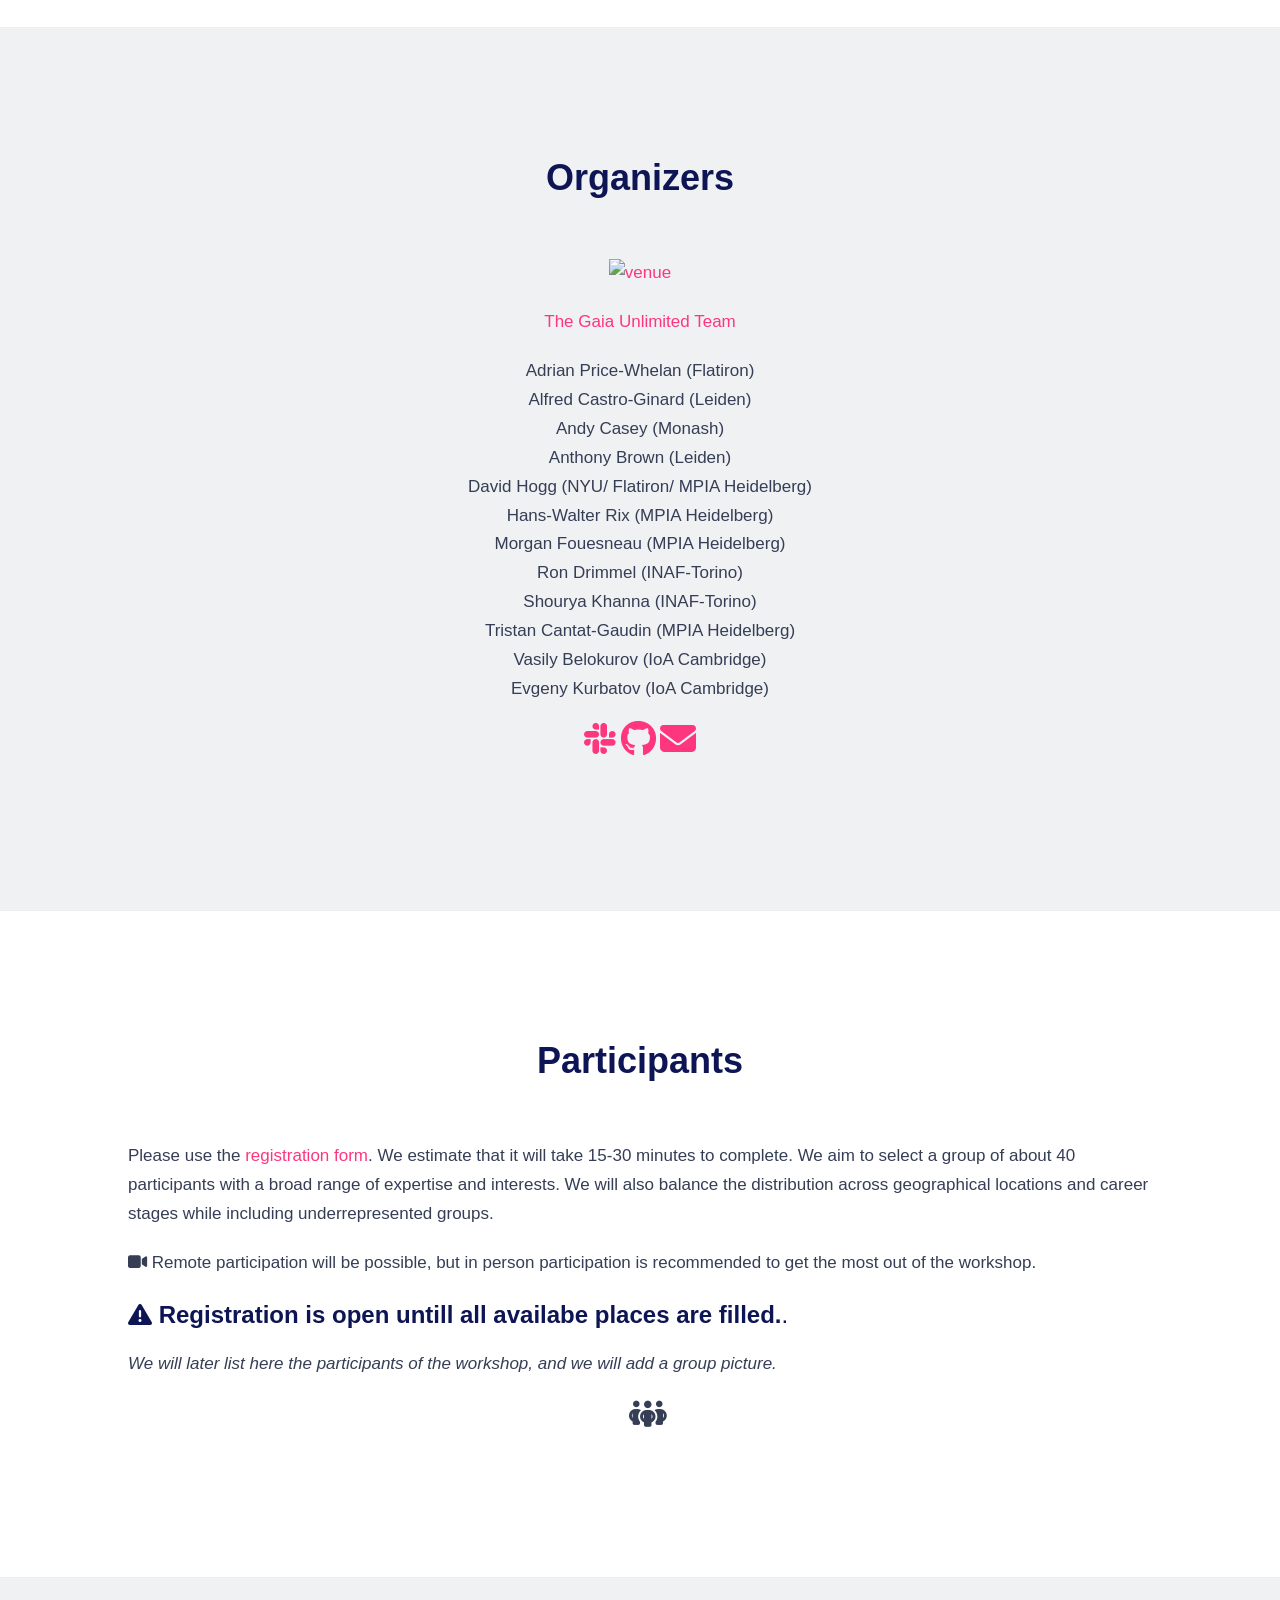
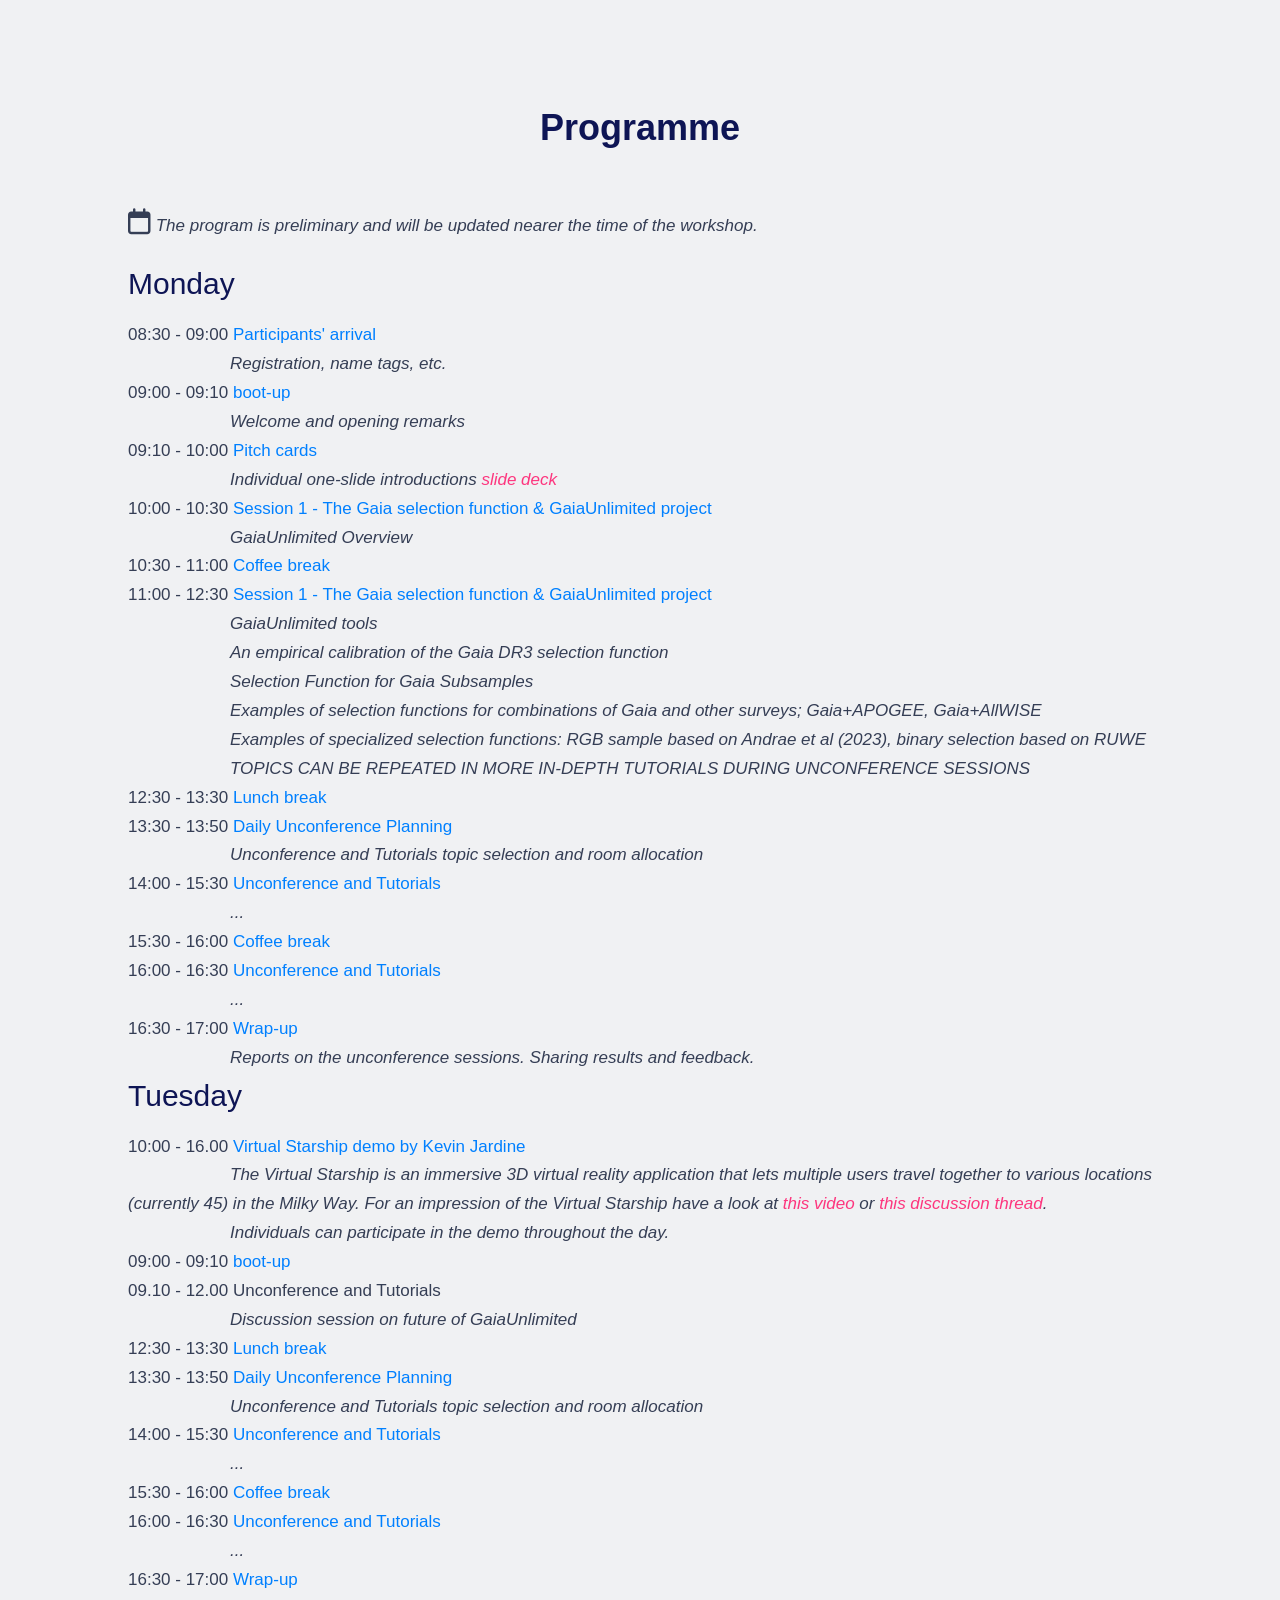
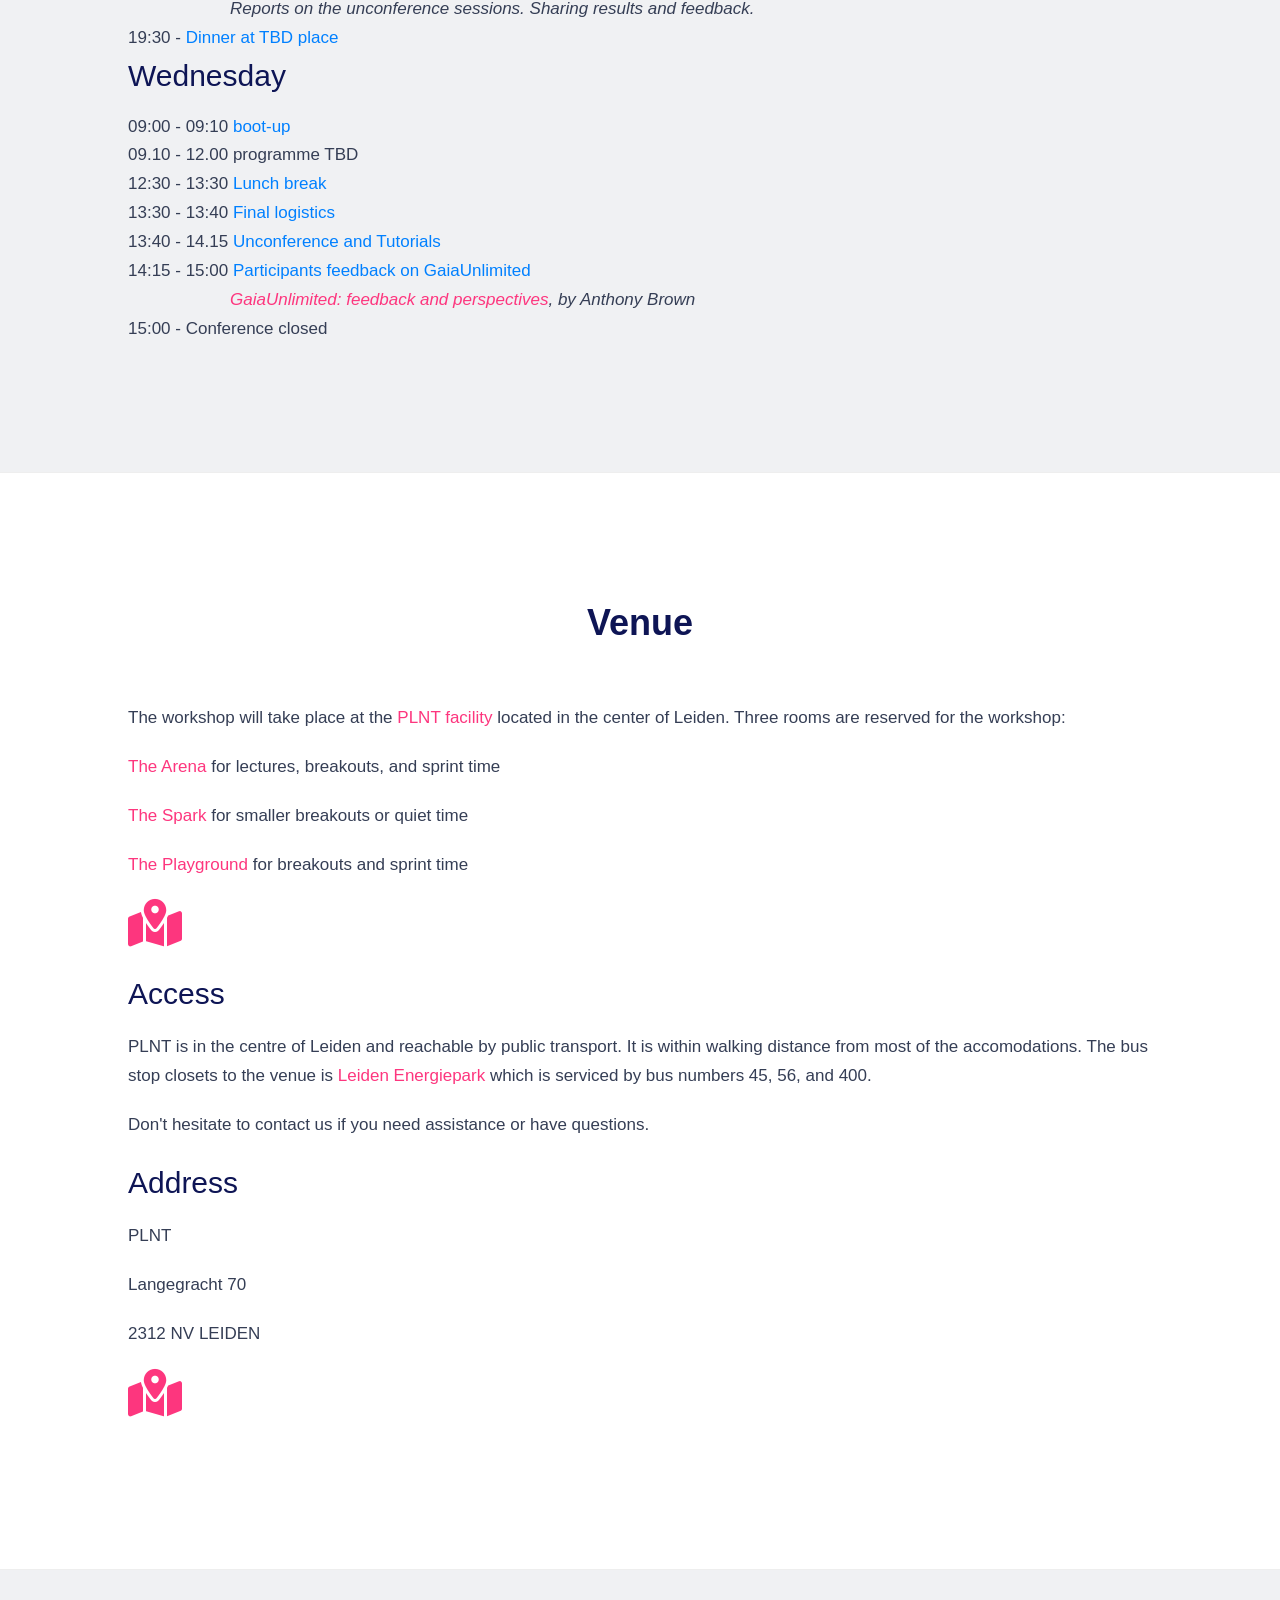
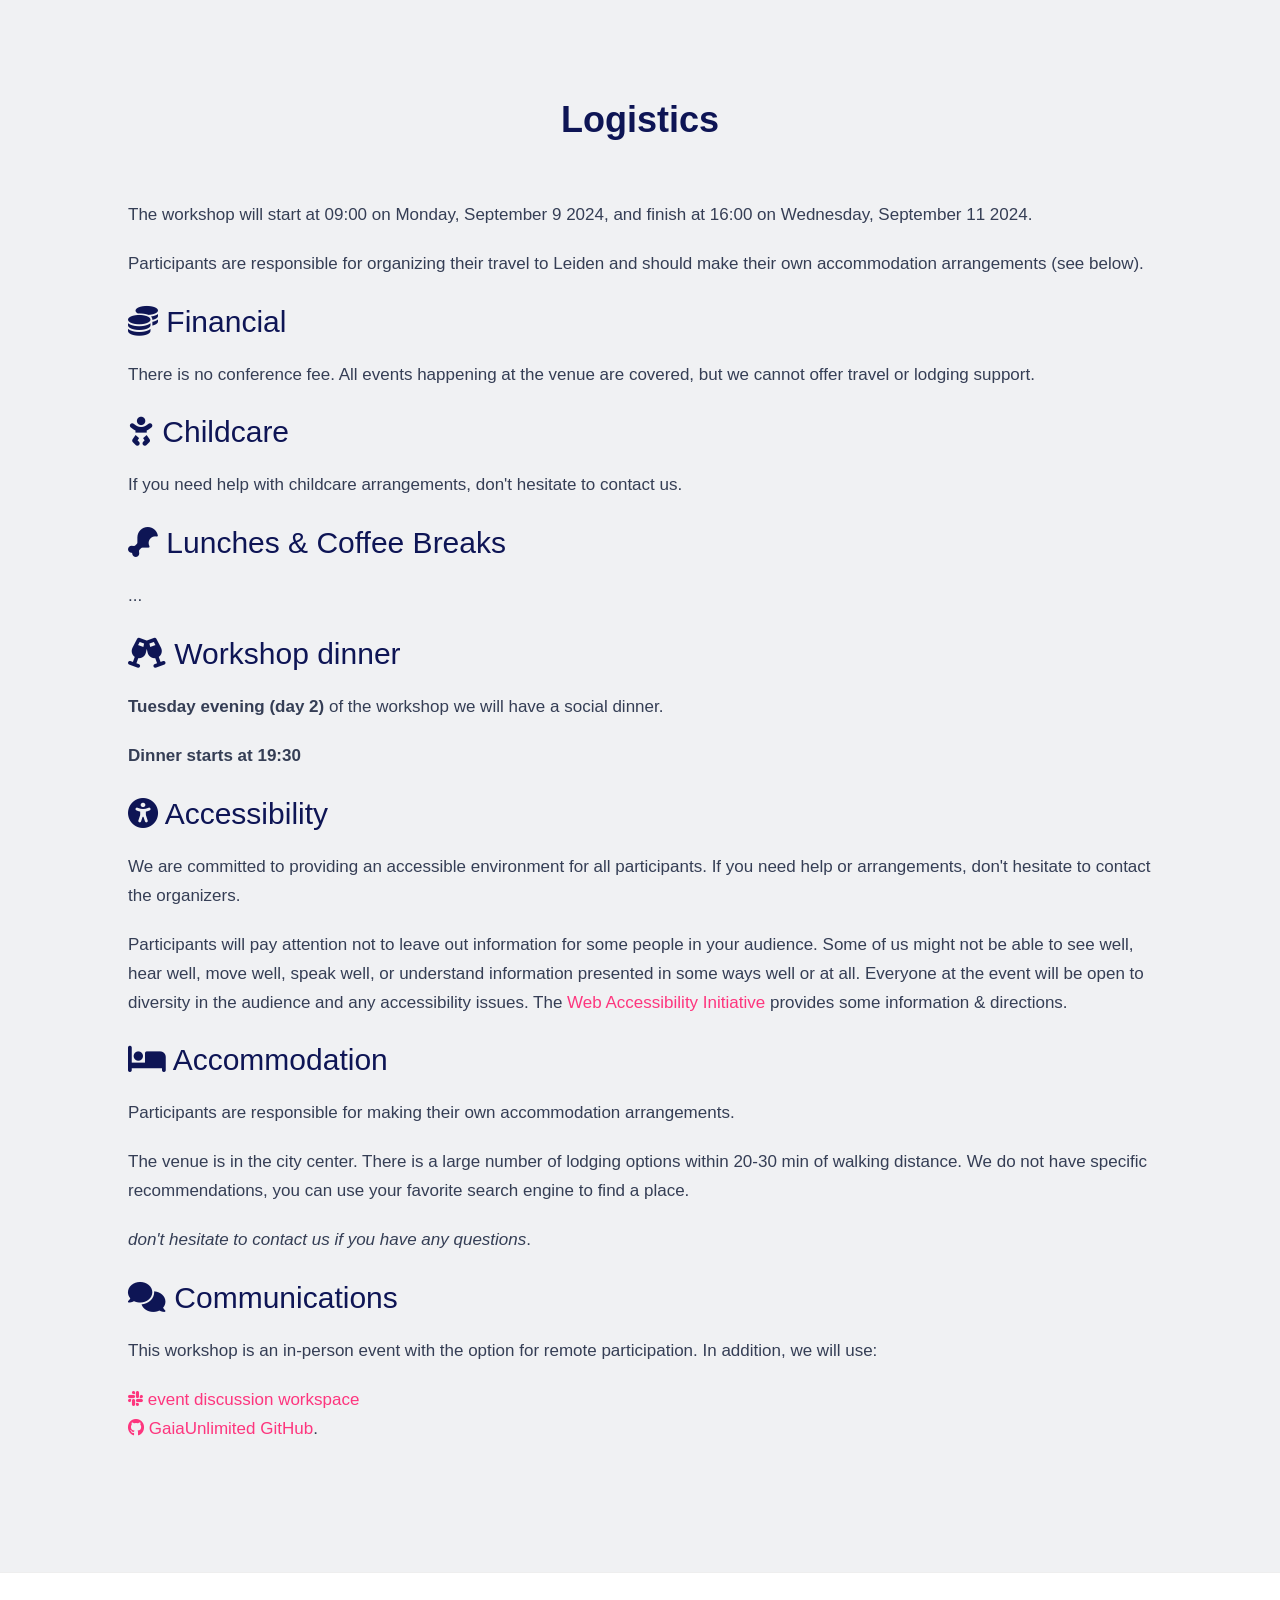
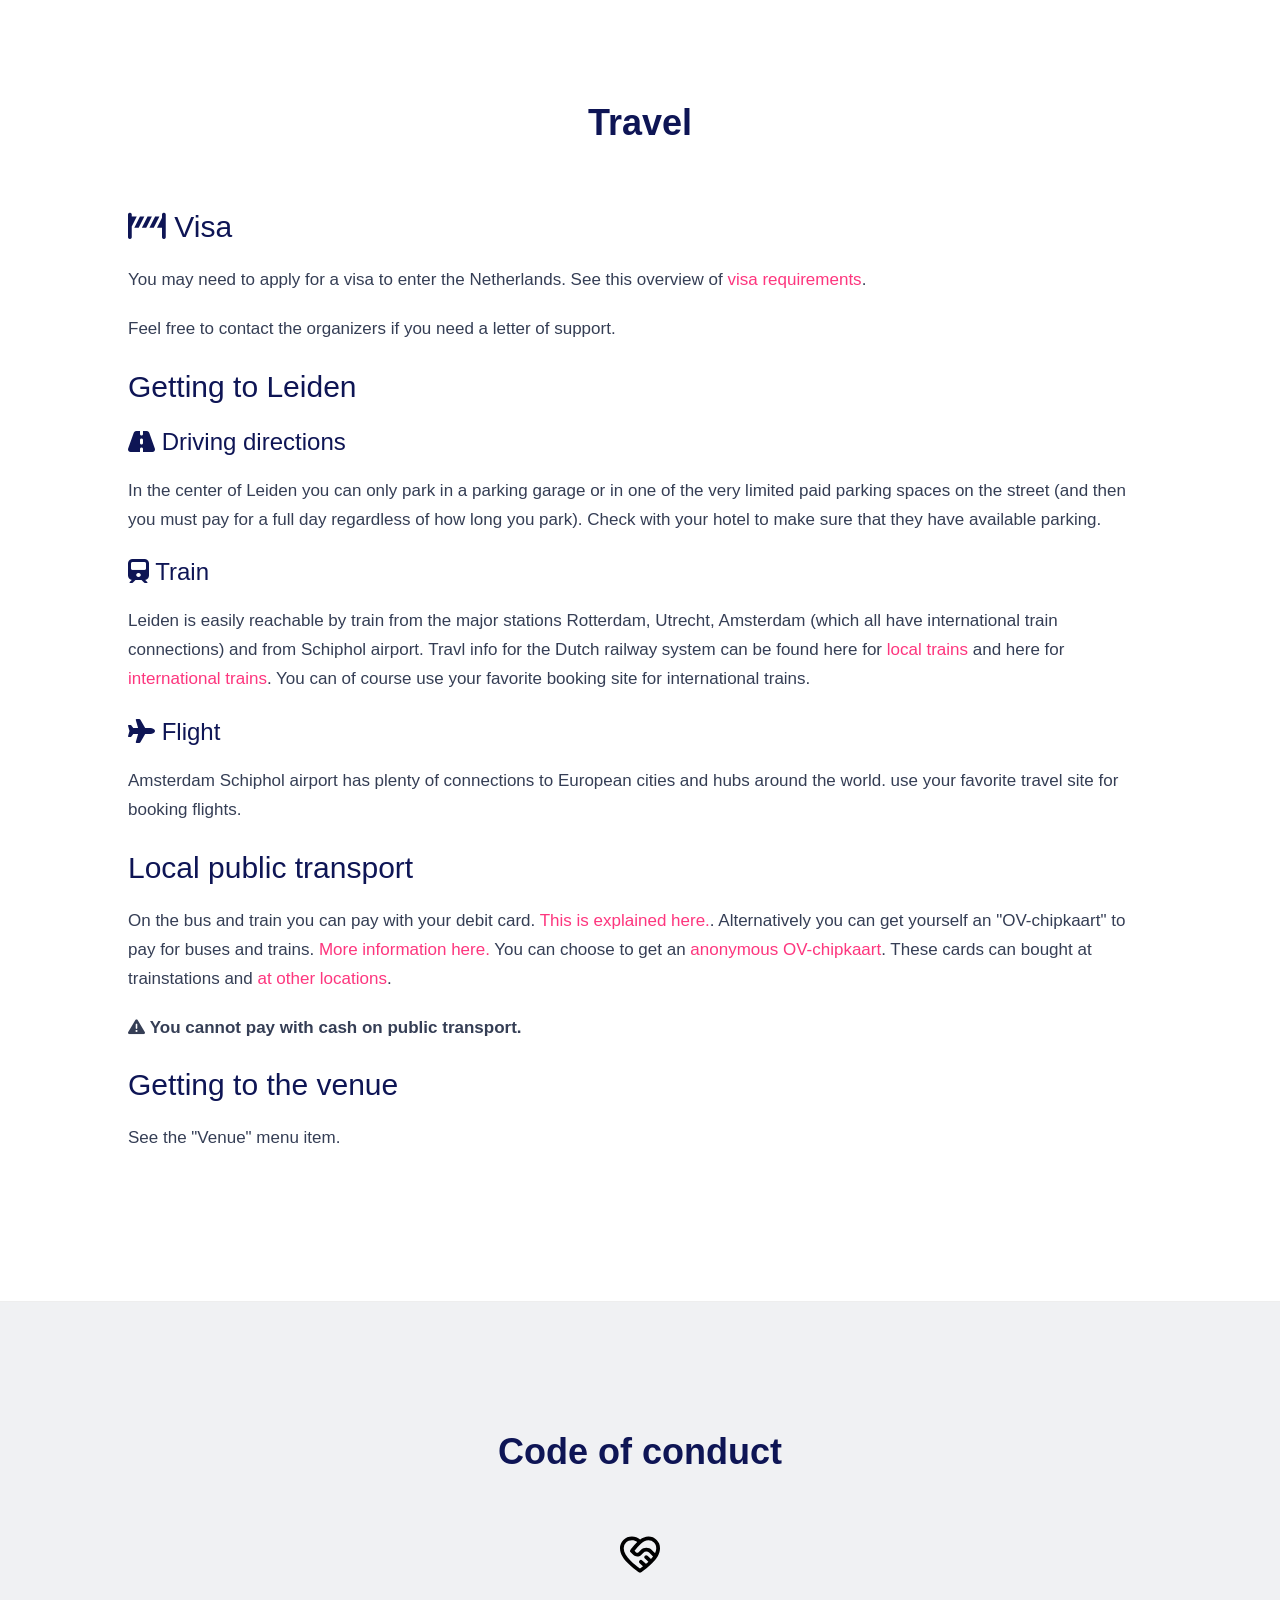
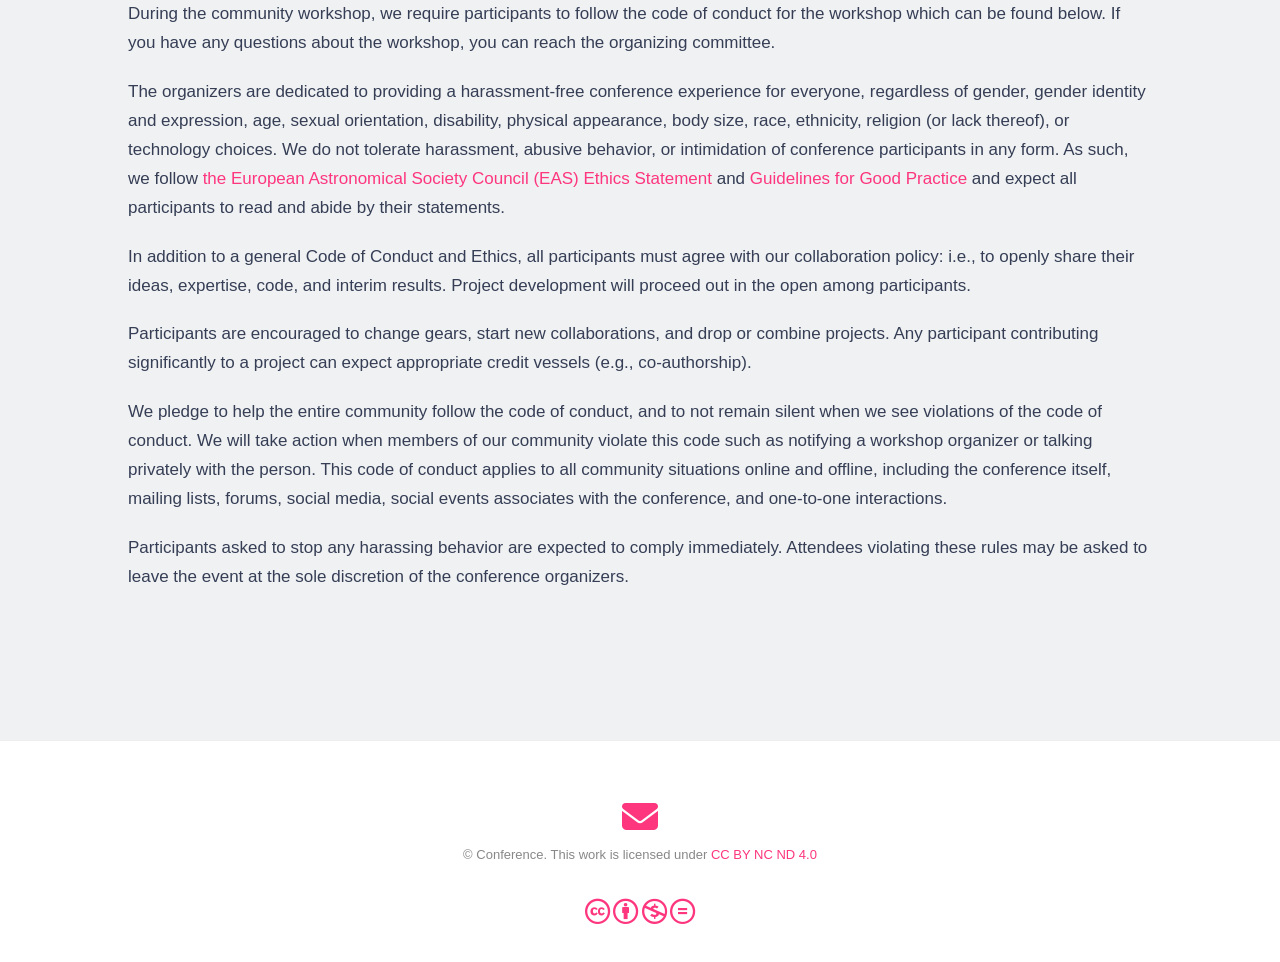
==== commit 42c92f4b: "Update documentation" ====
--- a/index.html
+++ b/index.html
@@ -156,9 +156,13 @@
 
 <p>Please use the <a href="https://forms.gle/392gVDj4LmBH3yQZA">registration form</a>. We estimate that it will take 15-30 minutes to complete. We aim to select a group of about 40 participants with a broad range of expertise and interests. We will also balance the distribution across geographical locations and career stages while including underrepresented groups.</p>
 <p><i class="fa-solid fa-video"></i> Remote participation will be possible, but in person participation is recommended to get the most out of the workshop.</p>
-<h3><i class="fa-solid fa-exclamation-triangle"></i> Registration closes on <strong>July 5 2024</strong>.</h3>
-<h3><i class="fa-solid fa-envelope-open-text"></i> Participants notified on <strong>July 12 2024</strong>.</h3>
-<h3><i class="fa-solid fa-circle-check"></i> Participation confirmation by <strong>July 26 2024</strong>.</h3>
+<h3><i class="fa-solid fa-exclamation-triangle"></i> <strong>Registration is open untill all availabe places are filled.</strong>.</h3>
+<!--
+###<i class="fa-solid fa-envelope-open-text"></i> Participants notified on **July 12 2024**.
+
+###<i class="fa-solid fa-circle-check"></i> Participation confirmation by **July 26 2024**.
+-->
+
 <p><em>We will later list here the participants of the workshop, and we will add a group picture.</em></p>
 <!--
 <div style="display:flex; justify-content: center; flex-wrap: wrap;">
@@ -189,27 +193,44 @@
 <span style="display:inline-block; width: 6em;"></span><i>Registration, name tags, etc.</i><br>
 09:00 - 09:10 <font color="0080FF">boot-up</font> <br>
 <span style="display:inline-block; width: 6em;"></span><i>Welcome and opening remarks</i><br>
-09:10 - 10:40 <font color="0080FF">Pitch cards</font> <br>
+09:10 - 10:00 <font color="0080FF">Pitch cards</font> <br>
 <span style="display:inline-block; width: 6em;"></span><i>Individual one-slide introductions <a href="https://docs.google.com/presentation/d/129dMgPvSP_gWxbiLA3nNBAgWdsC5j6qUgDxePL5C2GE/edit?usp=sharing">slide deck</a></i><br>
-10:40 - 11:00 <font color="0080FF">Coffee break</font> <br>
+10:00 - 10:30 <font color="0080FF">Session 1 - The Gaia selection function &amp; GaiaUnlimited project</font> <br>
+<span style="display:inline-block; width: 6em;"></span><i>GaiaUnlimited Overview</i><br>
+10:30 - 11:00 <font color="0080FF">Coffee break</font> <br>
 11:00 - 12:30 <font color="0080FF">Session 1 - The Gaia selection function &amp; GaiaUnlimited project</font> <br>
-<span style="display:inline-block; width: 6em;"></span><i>GaiaUnlimited Overview</i><br>
 <span style="display:inline-block; width: 6em;"></span><i>GaiaUnlimited tools</i><br>
+<span style="display:inline-block; width: 6em;"></span><i>An empirical calibration of the Gaia DR3 selection function</i><br>
+<span style="display:inline-block; width: 6em;"></span><i>Selection Function for Gaia Subsamples</i><br>
+<span style="display:inline-block; width: 6em;"></span><i>Examples of selection functions for combinations of Gaia and other surveys; Gaia+APOGEE, Gaia+AllWISE</i><br>
+<span style="display:inline-block; width: 6em;"></span><i>Examples of specialized selection functions: RGB sample based on Andrae et al (2023), binary selection based on RUWE</i><br>
+<span style="display:inline-block; width: 6em;"></span><i>TOPICS CAN BE REPEATED IN MORE IN-DEPTH TUTORIALS DURING UNCONFERENCE SESSIONS</i><br>
 12:30 - 13:30 <font color="0080FF">Lunch break</font> <br>
 13:30 - 13:50 <font color="0080FF">Daily Unconference Planning</font> <br>
-<span style="display:inline-block; width: 6em;"></span><i>Unconference topic selection and room allocation</i><br>
+<span style="display:inline-block; width: 6em;"></span><i>Unconference and Tutorials topic selection and room allocation</i><br>
 14:00 - 15:30 <font color="0080FF">Unconference and Tutorials</font> <br>
 <span style="display:inline-block; width: 6em;"></span><i>...</i><br>
 15:30 - 16:00 <font color="0080FF">Coffee break</font> <br>
-16:00 - 17:00 <font color="0080FF">Unconference and Tutorials</font> <br>
+16:00 - 16:30 <font color="0080FF">Unconference and Tutorials</font> <br>
 <span style="display:inline-block; width: 6em;"></span><i>...</i><br>
-17:00 - 17:15 <font color="0080FF">Wrap-up</font> <br>
+16:30 - 17:00 <font color="0080FF">Wrap-up</font> <br>
 <span style="display:inline-block; width: 6em;"></span><i>Reports on the unconference sessions. Sharing results and feedback.</i><br>
 <h2 id="day-Tuesday">Tuesday</h2>
+10:00 - 16.00 <font color="0080FF">Virtual Starship demo by Kevin Jardine</font> <br>
+<span style="display:inline-block; width: 6em;"></span><i>The Virtual Starship is an immersive 3D virtual reality application that lets multiple users travel together to various locations (currently 45) in the Milky Way. For an impression of the Virtual Starship have a look at <a href="https://gruze.org/starship/starship_nav.mp4">this video</a> or <a href="https://mastodon.social/@galaxy_map/112099114212894052">this discussion thread</a>.</i><br>
+<span style="display:inline-block; width: 6em;"></span><i>Individuals can participate in the demo throughout the day.</i><br>
 09:00 - 09:10 <font color="0080FF">boot-up</font> <br>
-09.10 - 12.00 programme TBD <br>
+09.10 - 12.00 Unconference and Tutorials <br>
+<span style="display:inline-block; width: 6em;"></span><i>Discussion session on future of GaiaUnlimited</i><br>
 12:30 - 13:30 <font color="0080FF">Lunch break</font> <br>
-17:00 - 17:15 <font color="0080FF">Wrap-up</font> <br>
+13:30 - 13:50 <font color="0080FF">Daily Unconference Planning</font> <br>
+<span style="display:inline-block; width: 6em;"></span><i>Unconference and Tutorials topic selection and room allocation</i><br>
+14:00 - 15:30 <font color="0080FF">Unconference and Tutorials</font> <br>
+<span style="display:inline-block; width: 6em;"></span><i>...</i><br>
+15:30 - 16:00 <font color="0080FF">Coffee break</font> <br>
+16:00 - 16:30 <font color="0080FF">Unconference and Tutorials</font> <br>
+<span style="display:inline-block; width: 6em;"></span><i>...</i><br>
+16:30 - 17:00 <font color="0080FF">Wrap-up</font> <br>
 <span style="display:inline-block; width: 6em;"></span><i>Reports on the unconference sessions. Sharing results and feedback.</i><br>
 19:30 - <font color="0080FF">Dinner at TBD place</font> <br>
 <h2 id="day-Wednesday">Wednesday</h2>
@@ -218,7 +239,7 @@
 12:30 - 13:30 <font color="0080FF">Lunch break</font> <br>
 13:30 - 13:40 <font color="0080FF">Final logistics</font> <br>
 13:40 - 14.15 <font color="0080FF">Unconference and Tutorials</font> <br>
-14:15 - 15:00 <font color="0080FF">Participants feedback on GaiaUnlimited and future of project</font> <br>
+14:15 - 15:00 <font color="0080FF">Participants feedback on GaiaUnlimited</font> <br>
 <span style="display:inline-block; width: 6em;"></span><i><a href="">GaiaUnlimited: feedback and perspectives</a>, by Anthony Brown</i><br>
 15:00 - Conference closed <br>
             </div>
@@ -232,7 +253,7 @@
                 <h1> Venue </h1>
             </div>
             <div class="col-md-12">
-                    <p>The workshop will take place at the <a href="https://plnt.nl">PLNT facility</a> located in the center of Leiden. Three rooms are reserved for the school:</p>
+                    <p>The workshop will take place at the <a href="https://plnt.nl">PLNT facility</a> located in the center of Leiden. Three rooms are reserved for the workshop:</p>
 <p><a href="https://plnt.nl/en/Bookings/the-arena/">The Arena</a> for lectures, breakouts, and sprint time</p>
 <p><a href="https://plnt.nl/en/Bookings/the-spark/">The Spark</a> for smaller breakouts or quiet time</p>
 <p><a href="https://plnt.nl/en/Bookings/the-playground/">The Playground</a> for breakouts and sprint time</p>
@@ -326,7 +347,7 @@
 </svg>
 </div>
 <p>During the community workshop, we require participants to follow the code of conduct for the workshop which can be found below. If you have any questions about the workshop, you can reach the organizing committee.</p>
-<p>The organizers are dedicated to providing a harassment-free conference experience for everyone, regardless of gender, gender identity and expression, age, sexual orientation, disability, physical appearance, body size, race, ethnicity, religion (or lack thereof), or technology choices. We do not tolerate harassment, abusive behavior, or intimidation of conference participants in any form.  As such, we follow <a href="https://eas.unige.ch/documents/EAS_Ethics_Statement.pdf">the European Astronomical Society Council (EAS) Ethics Statement and Guidelines for Good Practice</a> and expect all participants to read and abide by their statements.</p>
+<p>The organizers are dedicated to providing a harassment-free conference experience for everyone, regardless of gender, gender identity and expression, age, sexual orientation, disability, physical appearance, body size, race, ethnicity, religion (or lack thereof), or technology choices. We do not tolerate harassment, abusive behavior, or intimidation of conference participants in any form.  As such, we follow <a href="https://eas.unige.ch/documents/EAS_Ethics_statement_reviewed_2023.pdf">the European Astronomical Society Council (EAS) Ethics Statement</a> and <a href="https://eas.unige.ch/documents/EAS_Good_Practice_reviewed_2023.pdf">Guidelines for Good Practice</a> and expect all participants to read and abide by their statements.</p>
 <p>In addition to a general Code of Conduct and Ethics, all participants must agree with our collaboration policy: i.e., to openly share their ideas, expertise, code, and interim results. Project development will proceed out in the open among participants.</p>
 <p>Participants are encouraged to change gears, start new collaborations, and drop or combine projects. Any participant contributing significantly to a project can expect appropriate credit vessels (e.g., co-authorship).</p>
 <p>We pledge to help the entire community follow the code of conduct, and to not remain silent when we see violations of the code of conduct. We will take action when members of our community violate this code such as notifying a workshop organizer or talking privately with the person.
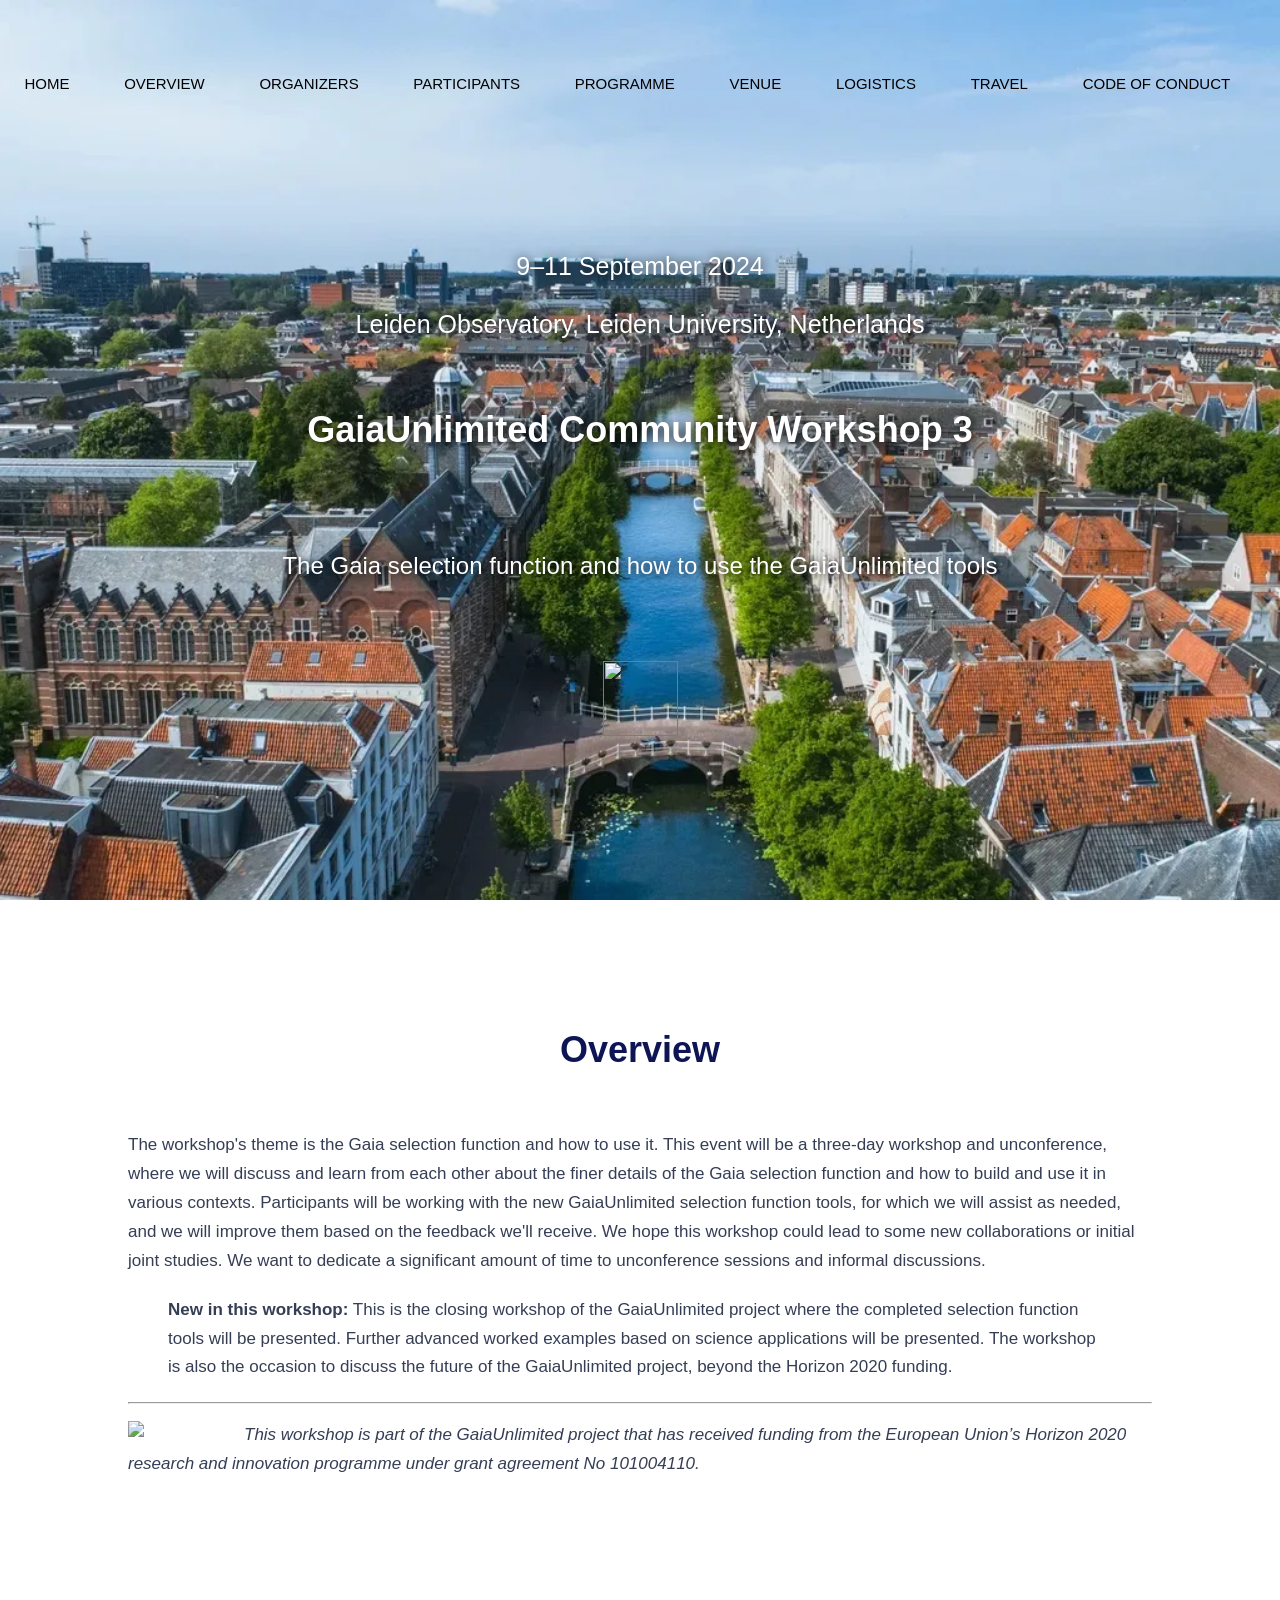
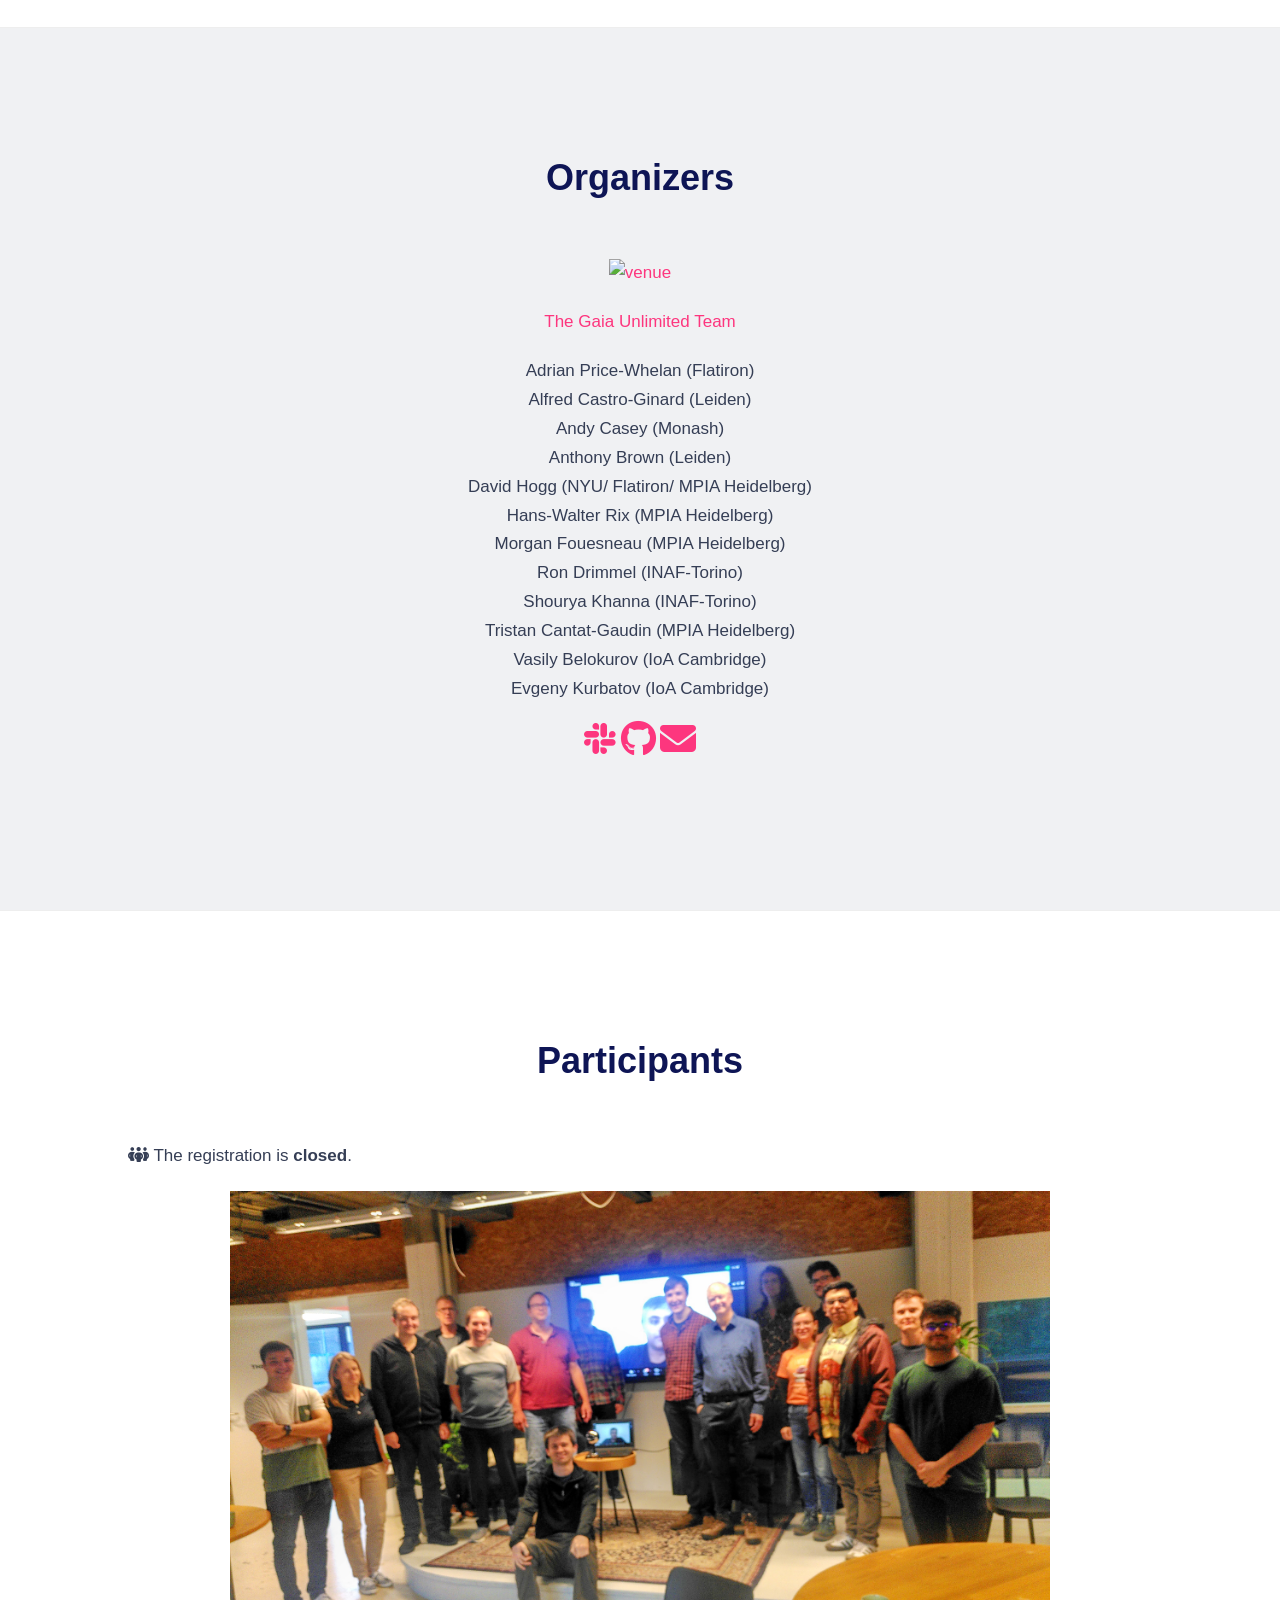
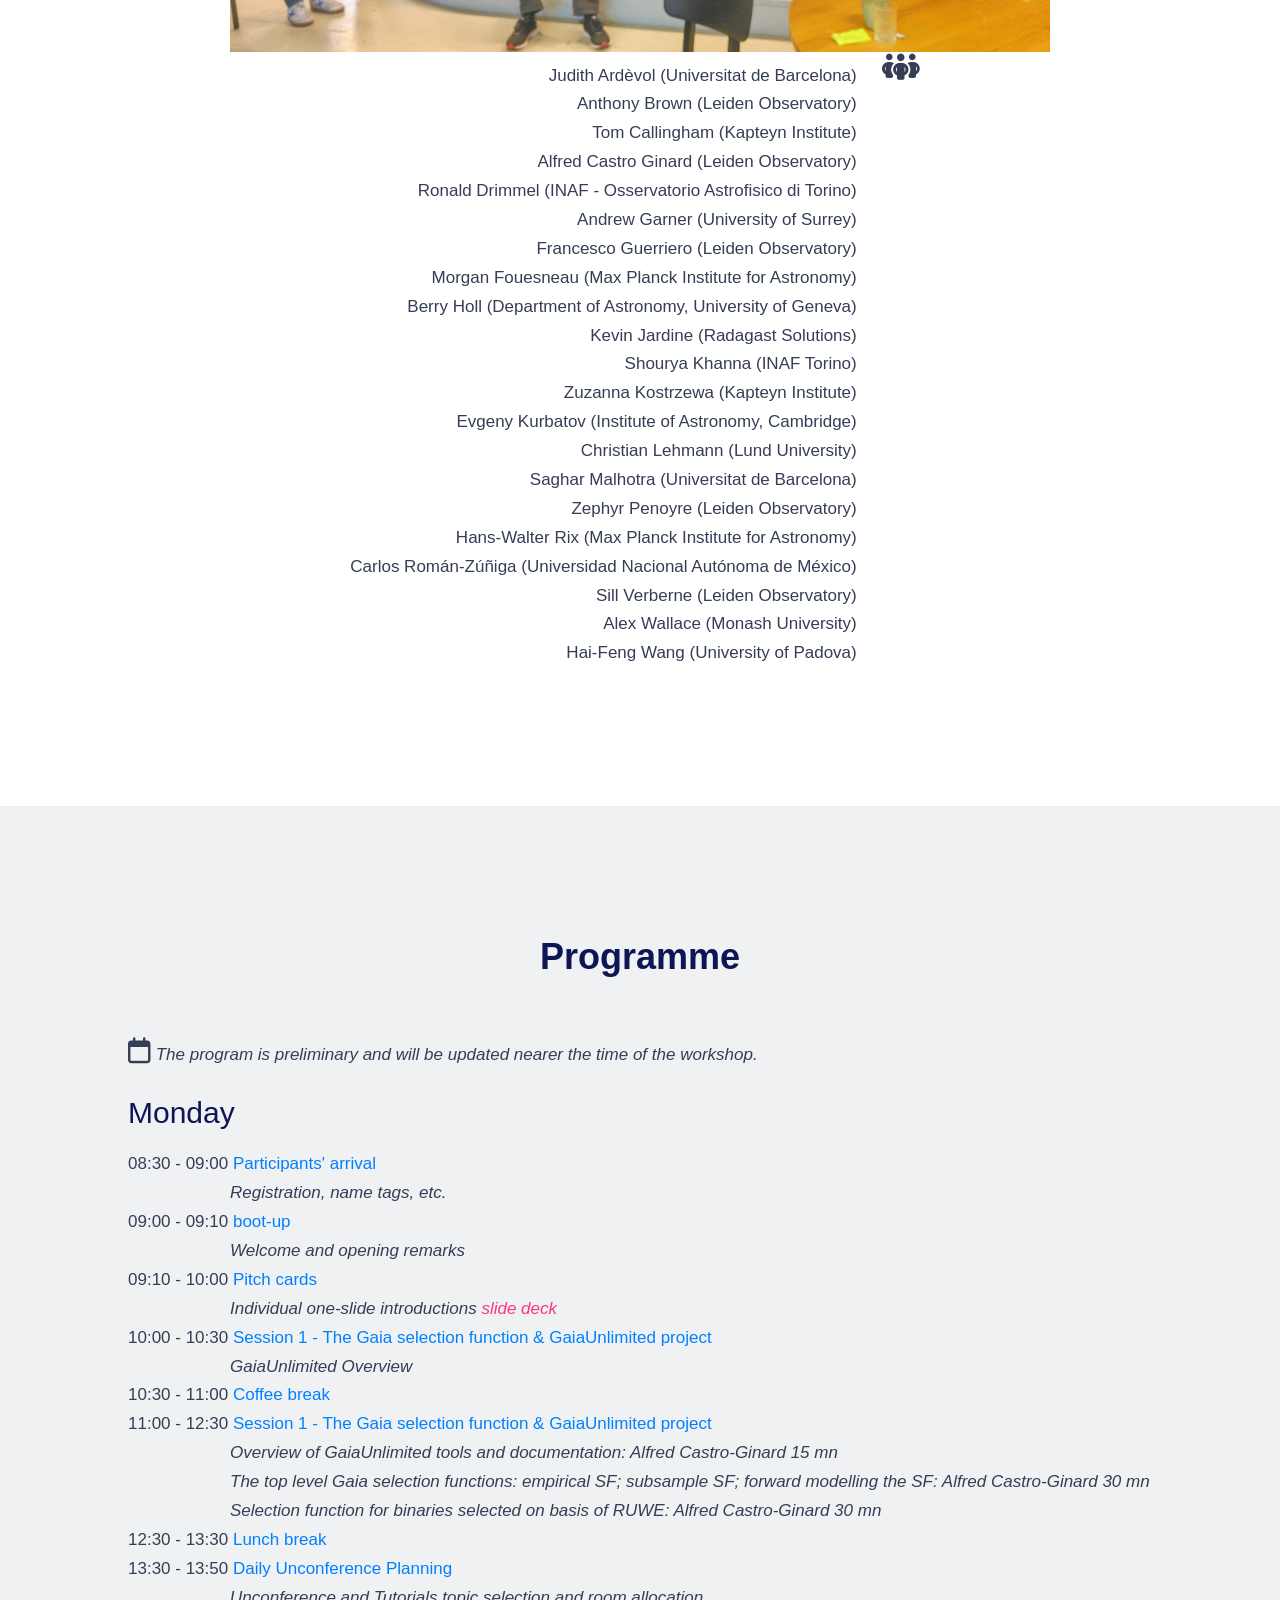
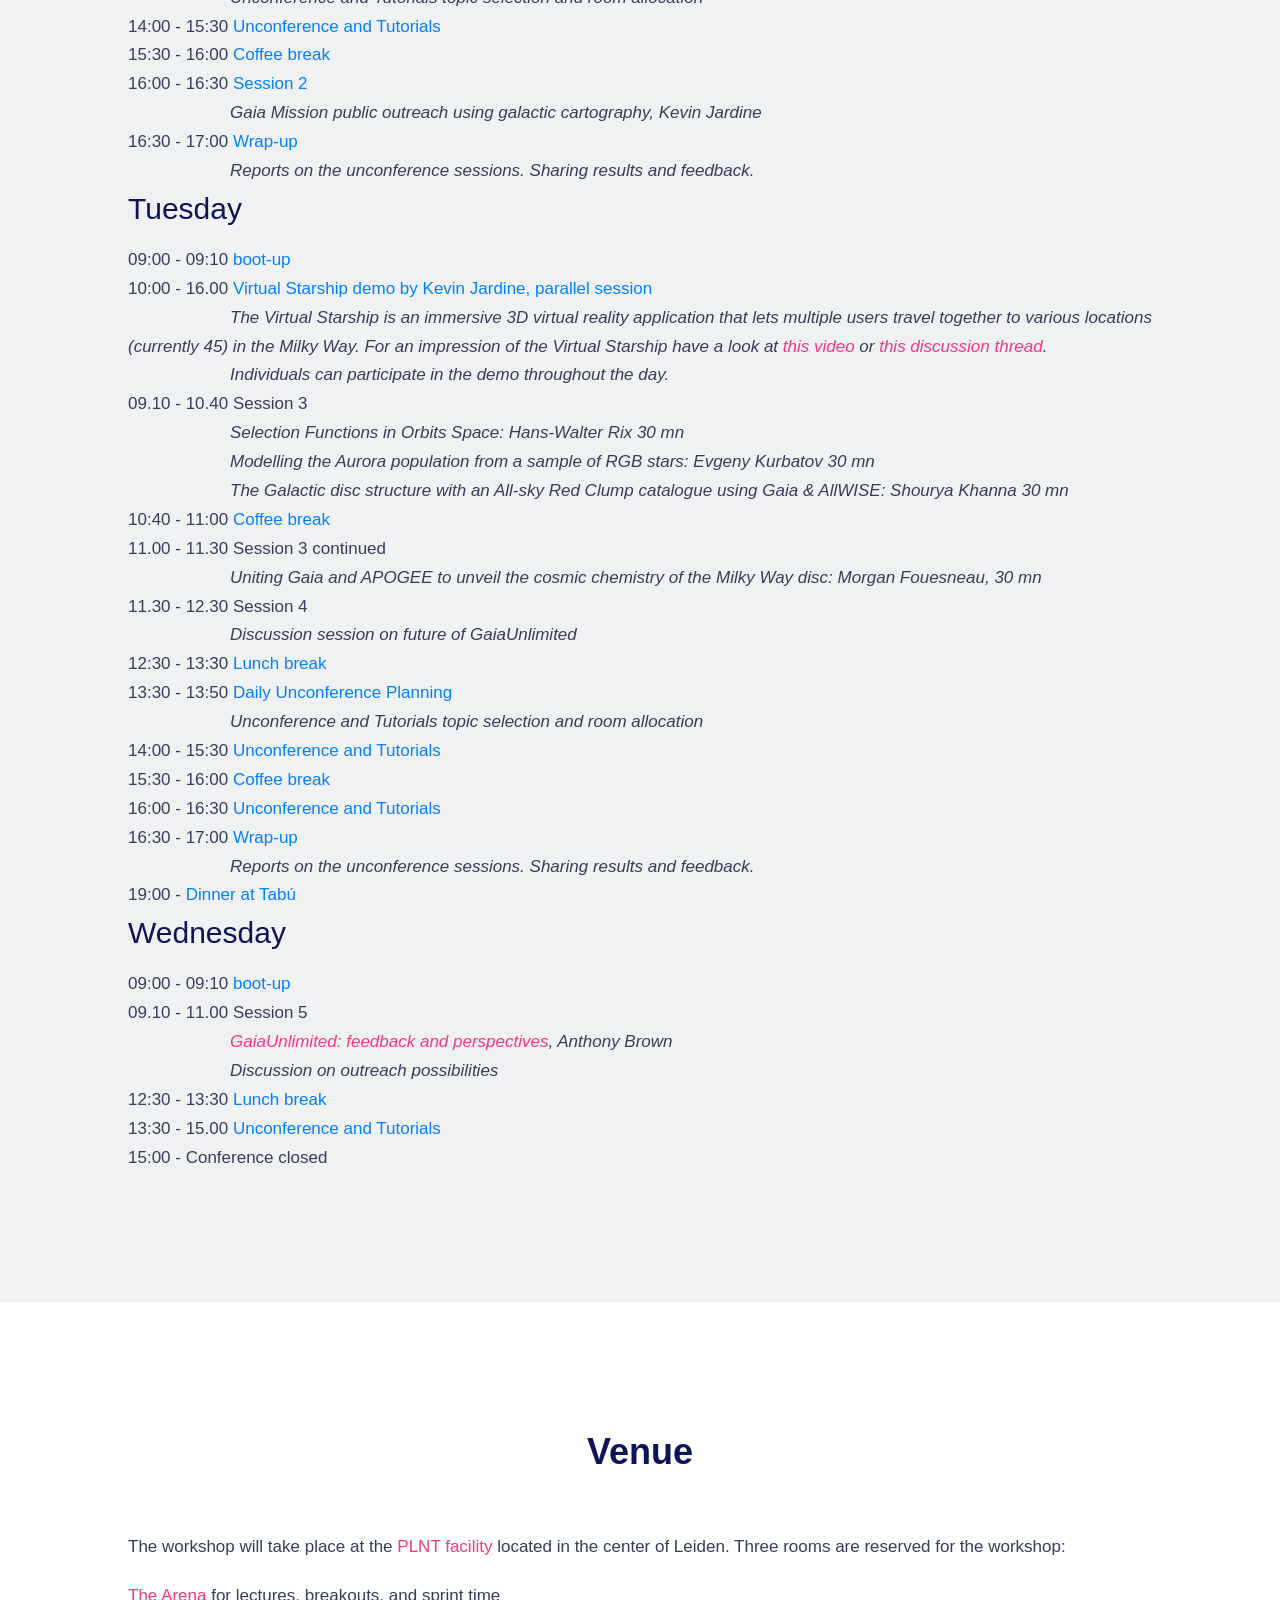
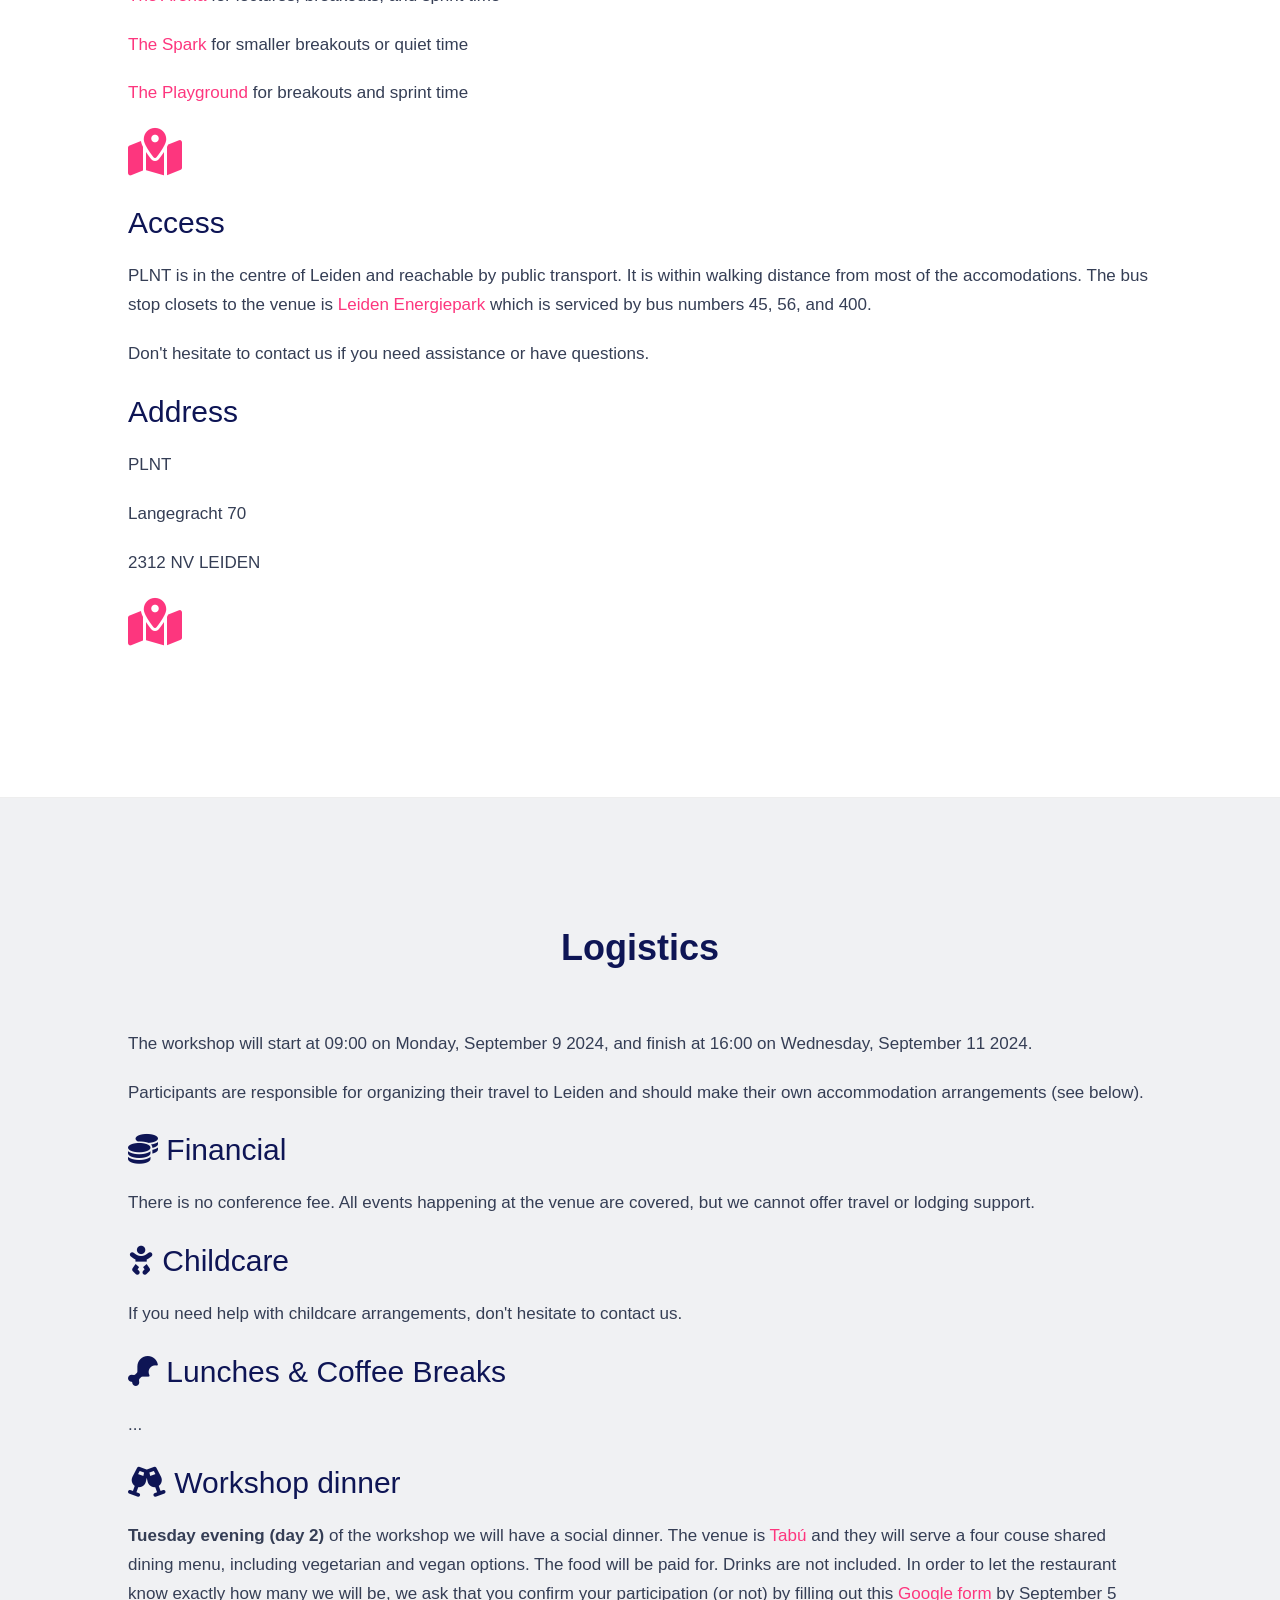
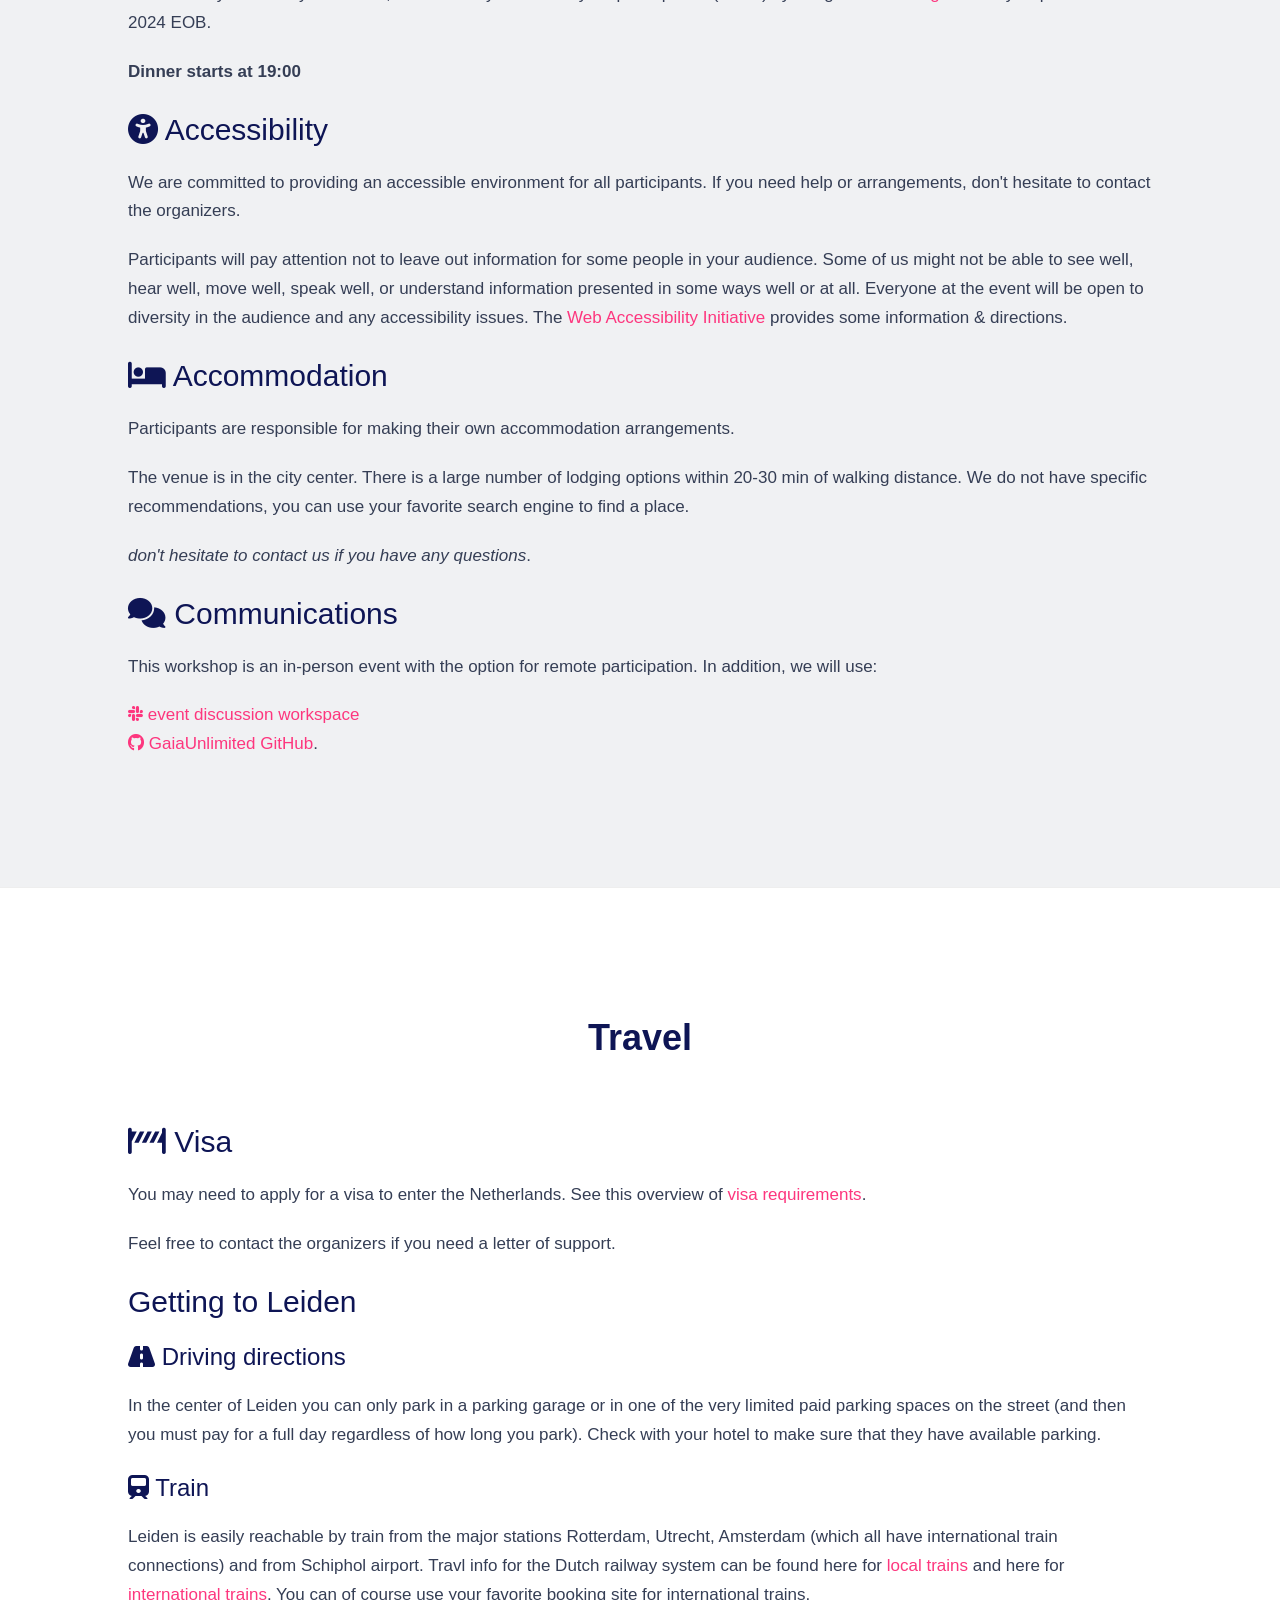
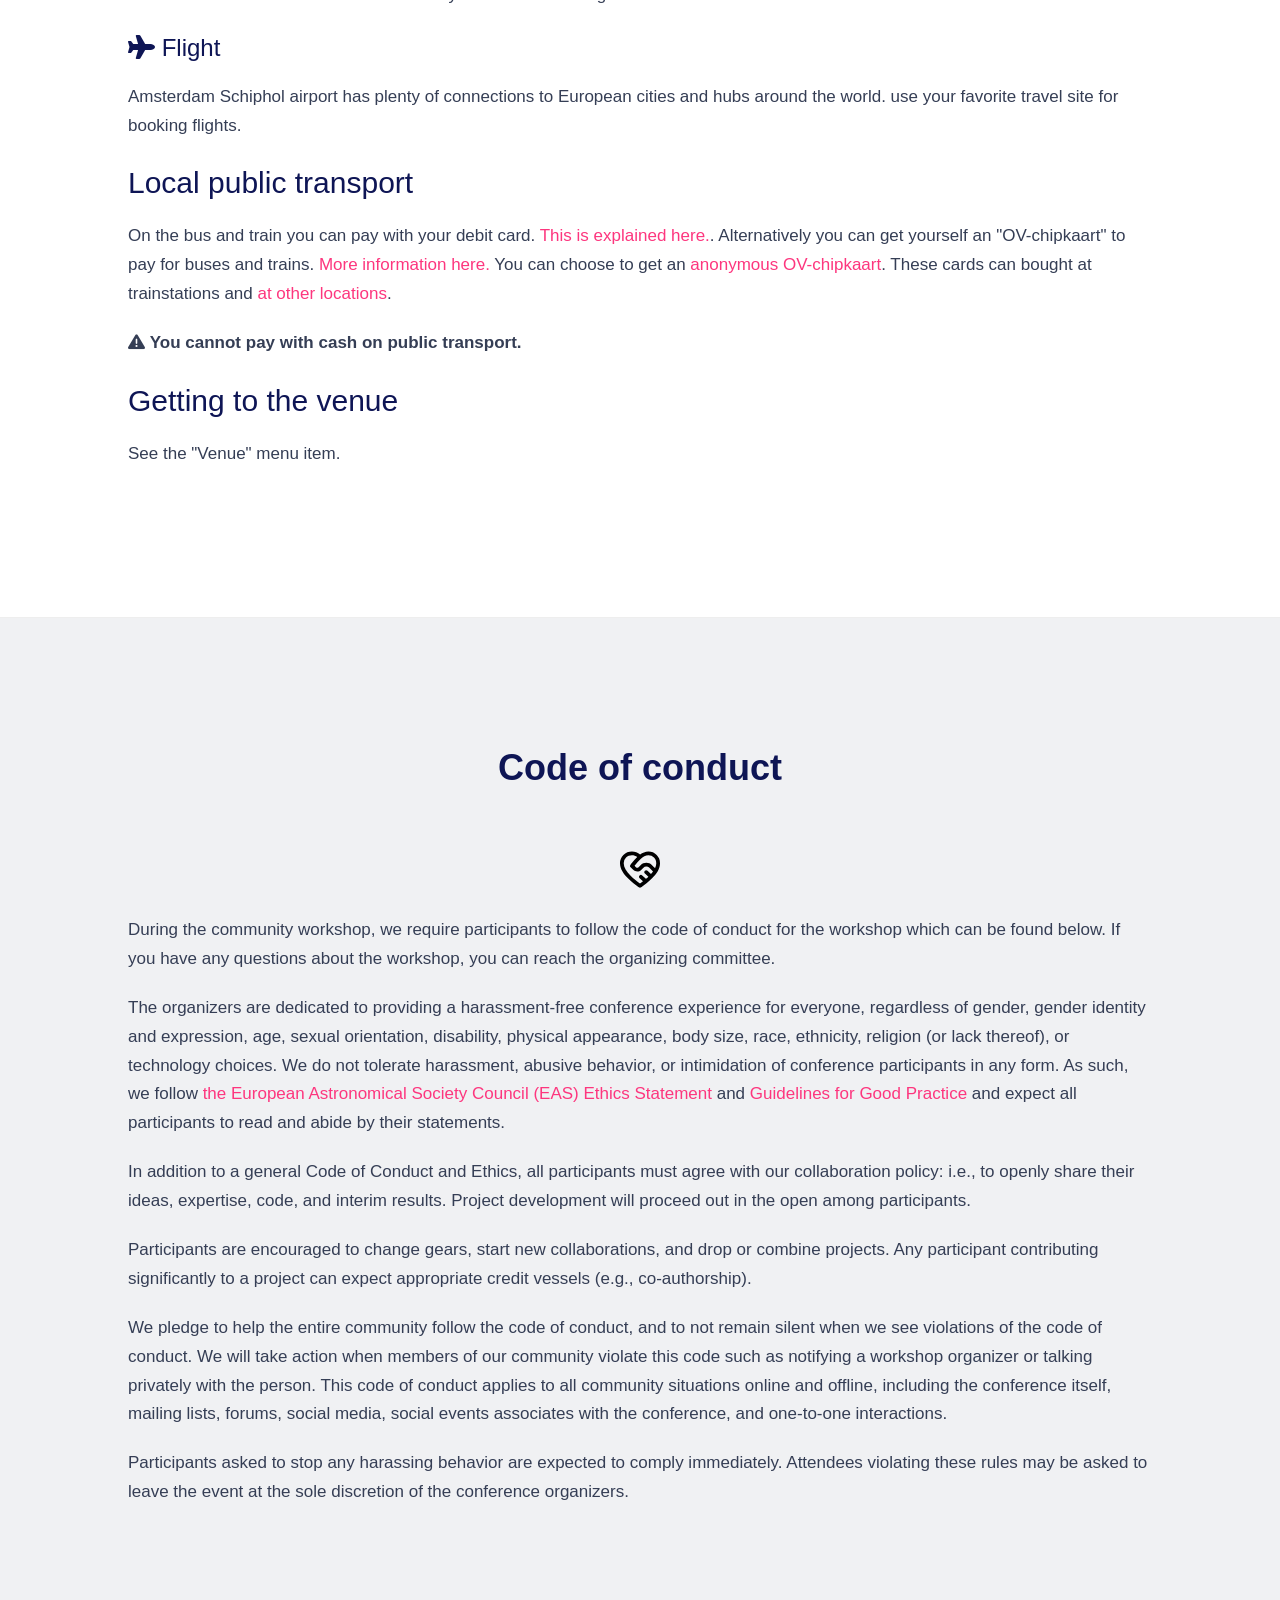
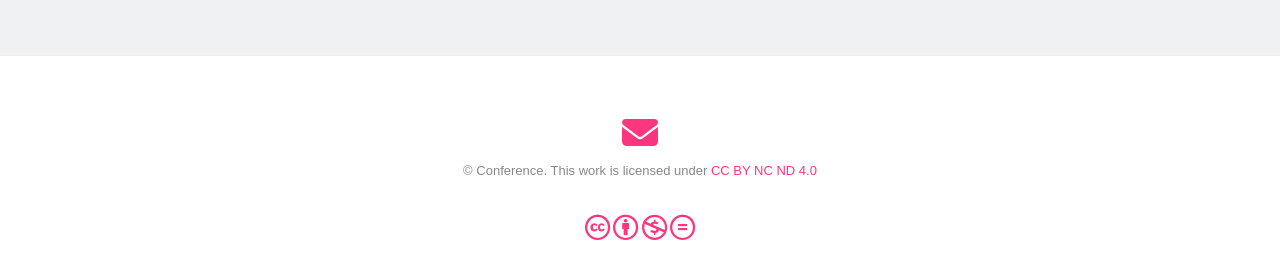
==== commit 14c6a9b4: "Update documentation" ====
--- a/index.html
+++ b/index.html
@@ -150,25 +150,53 @@
                 <h1> Participants </h1>
             </div>
             <div class="col-md-12">
-                    <!--
-<i class="fa-solid fa-people-group"></i> The registration is **closed**.
+                    <p><i class="fa-solid fa-people-group"></i> The registration is <strong>closed</strong>.</p>
+<!--
+Please use the [registration form](https://forms.gle/392gVDj4LmBH3yQZA). We estimate that it will take 15-30 minutes to complete. We aim to select a group of about 40 participants with a broad range of expertise and interests. We will also balance the distribution across geographical locations and career stages while including underrepresented groups.
+
+<i class="fa-solid fa-video"></i> Remote participation will be possible, but in person participation is recommended to get the most out of the workshop.
 -->
 
-<p>Please use the <a href="https://forms.gle/392gVDj4LmBH3yQZA">registration form</a>. We estimate that it will take 15-30 minutes to complete. We aim to select a group of about 40 participants with a broad range of expertise and interests. We will also balance the distribution across geographical locations and career stages while including underrepresented groups.</p>
-<p><i class="fa-solid fa-video"></i> Remote participation will be possible, but in person participation is recommended to get the most out of the workshop.</p>
-<h3><i class="fa-solid fa-exclamation-triangle"></i> <strong>Registration is open untill all availabe places are filled.</strong>.</h3>
+<!-- ###<i class="fa-solid fa-exclamation-triangle"></i> **2024.08.10: There are still places available. Registration is open untill all availabe places are filled.** -->
+
 <!--
 ###<i class="fa-solid fa-envelope-open-text"></i> Participants notified on **July 12 2024**.
 
 ###<i class="fa-solid fa-circle-check"></i> Participation confirmation by **July 26 2024**.
 -->
 
-<p><em>We will later list here the participants of the workshop, and we will add a group picture.</em></p>
 <!--
+_We will later list here the participants of the workshop, and we will add a group picture._
+-->
+
 <div style="display:flex; justify-content: center; flex-wrap: wrap;">
-<img src="static/img/community-workshop3-group-picture.jpg" alt="group" width=90% style="float: right;">
-</div>
--->
+<img src="static/img/community-workshop3-group-picture.jpg" alt="group" width=80% style="float: right;">
+</div>
+
+<div style="display:flex; justify-content: center; flex-wrap: wrap;">
+<div class="col-md-6" align="right" style="margin: 10px;">
+Judith Ardèvol (Universitat de Barcelona)<br/>
+Anthony Brown (Leiden Observatory)<br/>
+Tom Callingham (Kapteyn Institute)<br/>
+Alfred Castro Ginard (Leiden Observatory)<br/>
+Ronald Drimmel (INAF - Osservatorio Astrofisico di Torino)<br/>
+Andrew Garner (University of Surrey)<br/>
+Francesco Guerriero (Leiden Observatory)<br/>
+Morgan Fouesneau (Max Planck Institute for Astronomy)<br/>
+Berry Holl (Department of Astronomy, University of Geneva)<br/>
+Kevin Jardine (Radagast Solutions)<br/>
+Shourya Khanna (INAF Torino)<br/>
+Zuzanna Kostrzewa (Kapteyn Institute)<br/>
+Evgeny Kurbatov (Institute of Astronomy, Cambridge)<br/>
+Christian Lehmann (Lund University)<br/>
+Saghar Malhotra (Universitat de Barcelona)<br/>
+Zephyr Penoyre (Leiden Observatory)<br/>
+Hans-Walter Rix (Max Planck Institute for Astronomy)<br/>
+Carlos Román-Zúñiga (Universidad Nacional Autónoma de México)<br/>
+Sill Verberne (Leiden Observatory)<br/>
+Alex Wallace (Monash University)<br/>
+Hai-Feng Wang (University of Padova)<br/>
+</div>
 
 <div style="font-size:30px; display:flex; justify-content: center;">
 <i class="fa-solid fa-people-group" style="margin-left: 15px;"></i>
@@ -199,48 +227,48 @@
 <span style="display:inline-block; width: 6em;"></span><i>GaiaUnlimited Overview</i><br>
 10:30 - 11:00 <font color="0080FF">Coffee break</font> <br>
 11:00 - 12:30 <font color="0080FF">Session 1 - The Gaia selection function &amp; GaiaUnlimited project</font> <br>
-<span style="display:inline-block; width: 6em;"></span><i>GaiaUnlimited tools</i><br>
-<span style="display:inline-block; width: 6em;"></span><i>An empirical calibration of the Gaia DR3 selection function</i><br>
-<span style="display:inline-block; width: 6em;"></span><i>Selection Function for Gaia Subsamples</i><br>
-<span style="display:inline-block; width: 6em;"></span><i>Examples of selection functions for combinations of Gaia and other surveys; Gaia+APOGEE, Gaia+AllWISE</i><br>
-<span style="display:inline-block; width: 6em;"></span><i>Examples of specialized selection functions: RGB sample based on Andrae et al (2023), binary selection based on RUWE</i><br>
-<span style="display:inline-block; width: 6em;"></span><i>TOPICS CAN BE REPEATED IN MORE IN-DEPTH TUTORIALS DURING UNCONFERENCE SESSIONS</i><br>
+<span style="display:inline-block; width: 6em;"></span><i>Overview of GaiaUnlimited tools and documentation: Alfred Castro-Ginard 15 mn</i><br>
+<span style="display:inline-block; width: 6em;"></span><i>The top level Gaia selection functions: empirical SF; subsample SF; forward modelling the SF: Alfred Castro-Ginard 30 mn</i><br>
+<span style="display:inline-block; width: 6em;"></span><i>Selection function for binaries selected on basis of RUWE: Alfred Castro-Ginard 30 mn</i><br>
 12:30 - 13:30 <font color="0080FF">Lunch break</font> <br>
 13:30 - 13:50 <font color="0080FF">Daily Unconference Planning</font> <br>
 <span style="display:inline-block; width: 6em;"></span><i>Unconference and Tutorials topic selection and room allocation</i><br>
 14:00 - 15:30 <font color="0080FF">Unconference and Tutorials</font> <br>
-<span style="display:inline-block; width: 6em;"></span><i>...</i><br>
 15:30 - 16:00 <font color="0080FF">Coffee break</font> <br>
-16:00 - 16:30 <font color="0080FF">Unconference and Tutorials</font> <br>
-<span style="display:inline-block; width: 6em;"></span><i>...</i><br>
+16:00 - 16:30 <font color="0080FF">Session 2</font> <br>
+<span style="display:inline-block; width: 6em;"></span><i>Gaia Mission public outreach using galactic cartography, Kevin Jardine</i><br>
 16:30 - 17:00 <font color="0080FF">Wrap-up</font> <br>
 <span style="display:inline-block; width: 6em;"></span><i>Reports on the unconference sessions. Sharing results and feedback.</i><br>
 <h2 id="day-Tuesday">Tuesday</h2>
-10:00 - 16.00 <font color="0080FF">Virtual Starship demo by Kevin Jardine</font> <br>
+09:00 - 09:10 <font color="0080FF">boot-up</font> <br>
+10:00 - 16.00 <font color="0080FF">Virtual Starship demo by Kevin Jardine, parallel session</font> <br>
 <span style="display:inline-block; width: 6em;"></span><i>The Virtual Starship is an immersive 3D virtual reality application that lets multiple users travel together to various locations (currently 45) in the Milky Way. For an impression of the Virtual Starship have a look at <a href="https://gruze.org/starship/starship_nav.mp4">this video</a> or <a href="https://mastodon.social/@galaxy_map/112099114212894052">this discussion thread</a>.</i><br>
 <span style="display:inline-block; width: 6em;"></span><i>Individuals can participate in the demo throughout the day.</i><br>
-09:00 - 09:10 <font color="0080FF">boot-up</font> <br>
-09.10 - 12.00 Unconference and Tutorials <br>
+09.10 - 10.40 Session 3 <br>
+<span style="display:inline-block; width: 6em;"></span><i>Selection Functions in Orbits Space: Hans-Walter Rix 30 mn</i><br>
+<span style="display:inline-block; width: 6em;"></span><i>Modelling the Aurora population from a sample of RGB stars: Evgeny Kurbatov 30 mn</i><br>
+<span style="display:inline-block; width: 6em;"></span><i>The Galactic disc structure with an All-sky Red Clump catalogue using Gaia &amp; AllWISE: Shourya Khanna 30 mn</i><br>
+10:40 - 11:00 <font color="0080FF">Coffee break</font> <br>
+11.00 - 11.30 Session 3 continued <br>
+<span style="display:inline-block; width: 6em;"></span><i>Uniting Gaia and APOGEE to unveil the cosmic chemistry of the Milky Way disc: Morgan Fouesneau, 30 mn</i><br>
+11.30 - 12.30 Session 4 <br>
 <span style="display:inline-block; width: 6em;"></span><i>Discussion session on future of GaiaUnlimited</i><br>
 12:30 - 13:30 <font color="0080FF">Lunch break</font> <br>
 13:30 - 13:50 <font color="0080FF">Daily Unconference Planning</font> <br>
 <span style="display:inline-block; width: 6em;"></span><i>Unconference and Tutorials topic selection and room allocation</i><br>
 14:00 - 15:30 <font color="0080FF">Unconference and Tutorials</font> <br>
-<span style="display:inline-block; width: 6em;"></span><i>...</i><br>
 15:30 - 16:00 <font color="0080FF">Coffee break</font> <br>
 16:00 - 16:30 <font color="0080FF">Unconference and Tutorials</font> <br>
-<span style="display:inline-block; width: 6em;"></span><i>...</i><br>
 16:30 - 17:00 <font color="0080FF">Wrap-up</font> <br>
 <span style="display:inline-block; width: 6em;"></span><i>Reports on the unconference sessions. Sharing results and feedback.</i><br>
-19:30 - <font color="0080FF">Dinner at TBD place</font> <br>
+19:00 - <font color="0080FF">Dinner at Tabú</font> <br>
 <h2 id="day-Wednesday">Wednesday</h2>
 09:00 - 09:10 <font color="0080FF">boot-up</font> <br>
-09.10 - 12.00 programme TBD <br>
+09.10 - 11.00 Session 5 <br>
+<span style="display:inline-block; width: 6em;"></span><i><a href="https://docs.google.com/presentation/d/19JeadzfzfTpV8EvXtotMajo9TMByWAtdnU0xDQrBtEw/edit?usp=drive_link">GaiaUnlimited: feedback and perspectives</a>, Anthony Brown</i><br>
+<span style="display:inline-block; width: 6em;"></span><i>Discussion on outreach possibilities</i><br>
 12:30 - 13:30 <font color="0080FF">Lunch break</font> <br>
-13:30 - 13:40 <font color="0080FF">Final logistics</font> <br>
-13:40 - 14.15 <font color="0080FF">Unconference and Tutorials</font> <br>
-14:15 - 15:00 <font color="0080FF">Participants feedback on GaiaUnlimited</font> <br>
-<span style="display:inline-block; width: 6em;"></span><i><a href="">GaiaUnlimited: feedback and perspectives</a>, by Anthony Brown</i><br>
+13:30 - 15.00 <font color="0080FF">Unconference and Tutorials</font> <br>
 15:00 - Conference closed <br>
             </div>
         </div>
@@ -286,8 +314,8 @@
 <h2><i class="fa-solid fa-drumstick-bite"></i> Lunches &amp; Coffee Breaks</h2>
 <p>...</p>
 <h2><i class="fa-solid fa-champagne-glasses"></i> Workshop dinner</h2>
-<p><strong>Tuesday evening (day 2)</strong> of the workshop we will have a social dinner.</p>
-<p><strong>Dinner starts at 19:30</strong></p>
+<p><strong>Tuesday evening (day 2)</strong> of the workshop we will have a social dinner. The venue is <a href="https://www.tabu.nl/">Tabú</a> and they will serve a four couse shared dining menu, including vegetarian and vegan options. The food will be paid for. Drinks are not included. In order to let the restaurant know exactly how many we will be, we ask that you confirm your participation (or not) by filling out this <a href="https://forms.gle/TBN21MQe4diShbtb8">Google form</a> by September 5 2024 EOB.</p>
+<p><strong>Dinner starts at 19:00</strong></p>
 <h2><i class="fa-solid fa-universal-access"></i> Accessibility</h2>
 <p>We are committed to providing an accessible environment for all participants. If you need help or arrangements, don't hesitate to contact the organizers.</p>
 <p>Participants will pay attention not to leave out information for some people in your audience.
